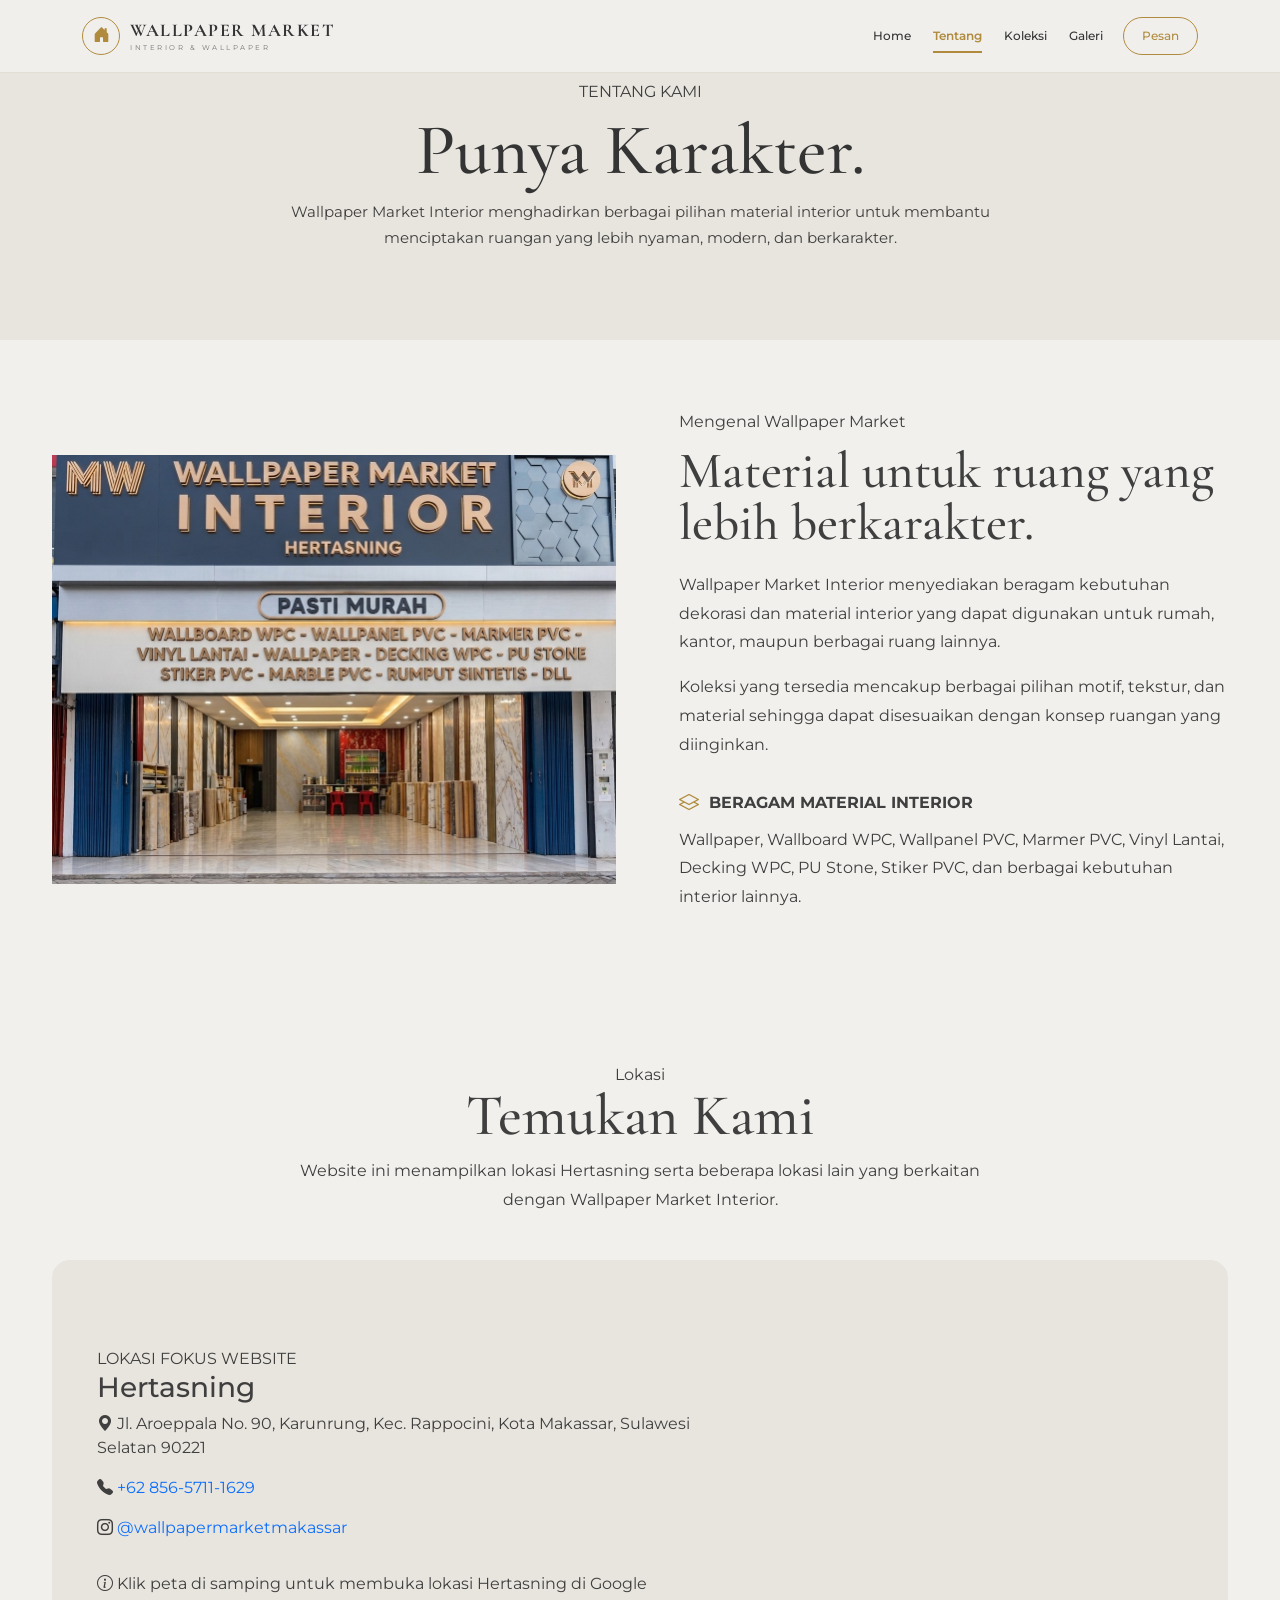
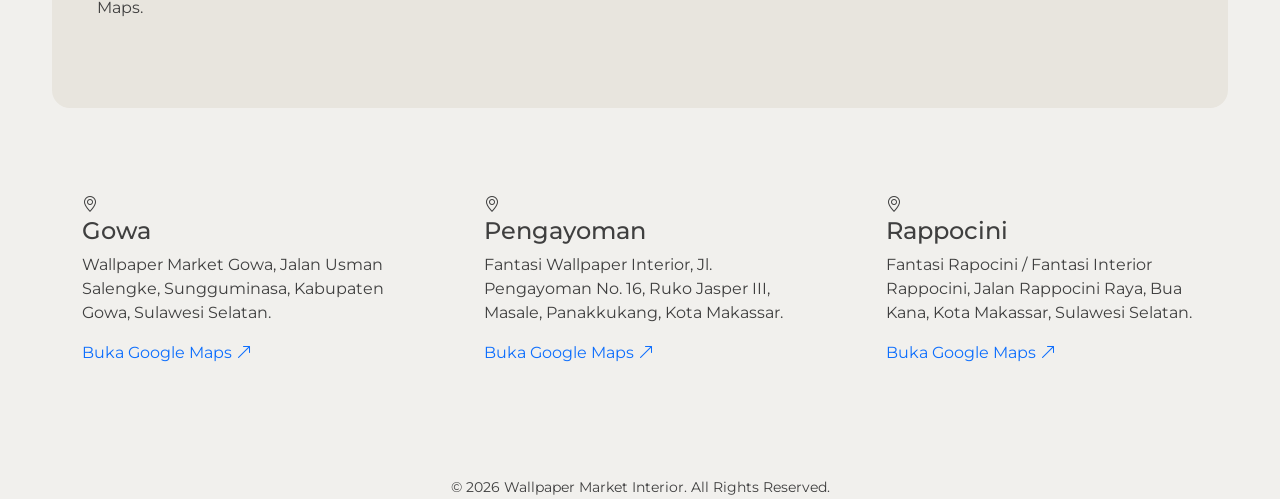
==== tentang.html @ d487d4f2 "initial commit" ====
<!DOCTYPE html>
<html lang="id">

<head>

    <meta charset="UTF-8">

    <meta name="viewport"
          content="width=device-width, initial-scale=1.0">

    <title>Wallpaper Market | Tentang</title>

    <!-- ================= BOOTSTRAP ================= -->

    <link
        href="https://cdn.jsdelivr.net/npm/bootstrap@5.3.3/dist/css/bootstrap.min.css"
        rel="stylesheet">

    <!-- ================= BOOTSTRAP ICON ================= -->

    <link
        href="https://cdn.jsdelivr.net/npm/bootstrap-icons@1.11.3/font/bootstrap-icons.min.css"
        rel="stylesheet">

    <!-- ================= GOOGLE FONT ================= -->

    <link rel="preconnect"
          href="https://fonts.googleapis.com">

    <link rel="preconnect"
          href="https://fonts.gstatic.com"
          crossorigin>

    <link
        href="https://fonts.googleapis.com/css2?family=Cormorant+Garamond:wght@400;500;600;700&family=Montserrat:wght@300;400;500;600&display=swap"
        rel="stylesheet">

    <!-- ================= CSS ================= -->

    <link rel="stylesheet" href="style.css">

</head>


<body>


    <!-- =====================================================
         NAVBAR
    ====================================================== -->

    <nav class="navbar navbar-expand-lg home-navbar">

        <div class="container">

            <!-- LOGO -->

            <a
                href="index.html"
                class="market-logo">

                <span class="logo-icon">

                    <i class="bi bi-house-door-fill"></i>

                </span>

                <span class="logo-text">

                    <strong>
                        WALLPAPER MARKET
                    </strong>

                    <small>
                        INTERIOR & WALLPAPER
                    </small>

                </span>

            </a>


            <!-- MENU MOBILE -->

            <button
                class="navbar-toggler"
                type="button"
                data-bs-toggle="collapse"
                data-bs-target="#menuNavbar"
                aria-controls="menuNavbar"
                aria-expanded="false"
                aria-label="Toggle navigation">

                <i class="bi bi-list"></i>

            </button>


            <!-- MENU -->

            <div
                class="collapse navbar-collapse"
                id="menuNavbar">

                <ul class="navbar-nav ms-auto align-items-lg-center">

                    <li class="nav-item">

                        <a
                            class="nav-link"
                            href="index.html">

                            Home

                        </a>

                    </li>


                    <li class="nav-item">

                        <a
                            class="nav-link active"
                            href="tentang.html">

                            Tentang

                        </a>

                    </li>


                    <li class="nav-item">

                        <a
                            class="nav-link"
                            href="koleksi.html">

                            Koleksi

                        </a>

                    </li>


                    <li class="nav-item">

                        <a
                            class="nav-link"
                            href="galeri.html">

                            Galeri

                        </a>

                    </li>


                    <li class="nav-item">

                        <a
                            class="nav-link nav-pesan"
                            href="pesan.html">

                            Pesan

                        </a>

                    </li>

                </ul>

            </div>

        </div>

    </nav>



    <!-- =====================================================
         HEADER TENTANG
    ====================================================== -->

    <header class="about-header">

        <div class="container">

            <div class="about-header-content">

                <div class="eyebrow">
                    TENTANG KAMI
                </div>

                <h1>
                    Punya Karakter.
                </h1>

                <p>
                    Wallpaper Market Interior menghadirkan berbagai pilihan
                    material interior untuk membantu menciptakan ruangan
                    yang lebih nyaman, modern, dan berkarakter.
                </p>

            </div>

        </div>

    </header>



    <!-- =====================================================
         TENTANG WALLPAPER MARKET
    ====================================================== -->

    <section class="about-section">

        <div class="container">

            <div class="row align-items-center g-5">

                <!-- FOTO -->

                <div class="col-lg-6">

                    <div class="about-image">

                        <img
                            src="image/foto-tentang.jpg"
                            class="img-fluid"
                            alt="Wallpaper Market Interior">

                        <div class="about-label">


                        </div>

                    </div>

                </div>


                <!-- INFORMASI -->

                <div class="col-lg-6">

                    <div class="about-content">

                        <div class="eyebrow">

                            Mengenal Wallpaper Market

                        </div>


                        <h2>

                            Material untuk
                            ruang yang lebih
                            berkarakter.

                        </h2>


                        <p>

                            Wallpaper Market Interior menyediakan
                            beragam kebutuhan dekorasi dan material
                            interior yang dapat digunakan untuk rumah,
                            kantor, maupun berbagai ruang lainnya.

                        </p>


                        <p>

                            Koleksi yang tersedia mencakup berbagai
                            pilihan motif, tekstur, dan material sehingga
                            dapat disesuaikan dengan konsep ruangan
                            yang diinginkan.

                        </p>


                        <!-- MATERIAL -->

                        <div class="about-product">

                            <div>

                                <i class="bi bi-layers"></i>

                                <strong>
                                    BERAGAM MATERIAL INTERIOR
                                </strong>

                            </div>


                            <p>

                                Wallpaper, Wallboard WPC,
                                Wallpanel PVC, Marmer PVC,
                                Vinyl Lantai, Decking WPC,
                                PU Stone, Stiker PVC, dan
                                berbagai kebutuhan interior lainnya.

                            </p>

                        </div>

                    </div>

                </div>

            </div>

        </div>

    </section>



    <!-- =====================================================
         LOKASI
    ====================================================== -->

    <section class="location-section">

        <div class="container">

            <!-- JUDUL -->

            <div class="section-heading">

                <div class="eyebrow">
                    Lokasi
                </div>

                <h2>
                    Temukan Kami
                </h2>

                <p>

                    Website ini menampilkan lokasi Hertasning
                    serta beberapa lokasi lain yang berkaitan
                    dengan Wallpaper Market Interior.

                </p>

            </div>


            <!-- =================================================
                 HERTASNING
            ================================================== -->

            <div class="location-card mb-5">

                <div class="row g-0">

                    <!-- INFORMASI HERTASNING -->

                    <div class="col-lg-7">

                        <div class="location-info">

                            <span class="location-tag">

                                LOKASI FOKUS WEBSITE

                            </span>


                            <h3>
                                Hertasning
                            </h3>


                            <p>

                                <i class="bi bi-geo-alt-fill"></i>

                                Jl. Aroeppala No. 90,
                                Karunrung, Kec. Rappocini,
                                Kota Makassar,
                                Sulawesi Selatan 90221

                            </p>


                            <p>

                                <i class="bi bi-telephone-fill"></i>

                                <a href="tel:+6285657111629">

                                    +62 856-5711-1629

                                </a>

                            </p>


                            <p>

                                <i class="bi bi-instagram"></i>

                                <a
                                    href="https://www.instagram.com/wallpapermarketmakassar/"
                                    target="_blank"
                                    rel="noopener noreferrer">

                                    @wallpapermarketmakassar

                                </a>

                            </p>


                            <p class="mt-3 mb-0">

                                <i class="bi bi-info-circle"></i>

                                Klik peta di samping untuk membuka
                                lokasi Hertasning di Google Maps.

                            </p>

                        </div>

                    </div>


                    <!-- PETA HERTASNING -->

                    <div class="col-lg-5">

                        <div class="location-map">

                            <a
                                href="https://maps.app.goo.gl/6AURoy4PUBcTk37e8?g_st=ic"
                                target="_blank"
                                rel="noopener noreferrer"
                                title="Buka lokasi Hertasning di Google Maps">

                                <iframe
                                    src="https://www.google.com/maps?q=Wallpaper%20Market%20Jl.%20Aroeppala%20No.90%20Makassar&output=embed"
                                    width="100%"
                                    height="100%"
                                    loading="lazy"
                                    referrerpolicy="no-referrer-when-downgrade"
                                    title="Peta Wallpaper Market Hertasning">
                                </iframe>

                                <div class="map-overlay">

                                    <div>

                                        <i class="bi bi-geo-alt-fill"></i>

                                        <strong>
                                            HERTASNING
                                        </strong>

                                        <span>
                                            KLIK UNTUK MEMBUKA GOOGLE MAPS
                                        </span>

                                    </div>

                                    <i class="bi bi-arrow-up-right map-arrow"></i>

                                </div>

                            </a>

                        </div>

                    </div>

                </div>

            </div>


            <!-- =================================================
                 LOKASI LAIN
            ================================================== -->

            <div class="row g-4">

                <!-- GOWA -->

                <div class="col-md-4">

                    <div class="other-location">

                        <i class="bi bi-geo-alt"></i>

                        <h4>
                            Gowa
                        </h4>

                        <p>

                            Wallpaper Market Gowa,
                            Jalan Usman Salengke,
                            Sungguminasa,
                            Kabupaten Gowa,
                            Sulawesi Selatan.

                        </p>

                        <a
                            href="https://maps.app.goo.gl/YVmUsCxeiDsta2Gp9?g_st=ic"
                            target="_blank"
                            rel="noopener noreferrer">

                            Buka Google Maps

                            <i class="bi bi-arrow-up-right"></i>

                        </a>

                    </div>

                </div>


                <!-- PENGAYOMAN -->

                <div class="col-md-4">

                    <div class="other-location">

                        <i class="bi bi-geo-alt"></i>

                        <h4>
                            Pengayoman
                        </h4>

                        <p>

                            Fantasi Wallpaper Interior,
                            Jl. Pengayoman No. 16,
                            Ruko Jasper III,
                            Masale, Panakkukang,
                            Kota Makassar.

                        </p>

                        <a
                            href="https://maps.app.goo.gl/ZBmtEPHVGYPGHcgt9?g_st=ic"
                            target="_blank"
                            rel="noopener noreferrer">

                            Buka Google Maps

                            <i class="bi bi-arrow-up-right"></i>

                        </a>

                    </div>

                </div>


                <!-- RAPPOCINI -->

                <div class="col-md-4">

                    <div class="other-location">

                        <i class="bi bi-geo-alt"></i>

                        <h4>
                            Rappocini
                        </h4>

                        <p>

                            Fantasi Rapocini /
                            Fantasi Interior Rappocini,
                            Jalan Rappocini Raya,
                            Bua Kana,
                            Kota Makassar,
                            Sulawesi Selatan.

                        </p>

                        <a
                            href="https://maps.app.goo.gl/tKG5Ugq8U7s4qdQL9?g_st=ic"
                            target="_blank"
                            rel="noopener noreferrer">

                            Buka Google Maps

                            <i class="bi bi-arrow-up-right"></i>

                        </a>

                    </div>

                </div>

            </div>

        </div>

    </section>



    <!-- =====================================================
         FOOTER
    ====================================================== -->

    <footer class="site-footer">

            <div class="text-center">

                <small>

                    © 2026 Wallpaper Market Interior.
                    All Rights Reserved.

                </small>

            </div>

        </div>

    </footer>



    <!-- =====================================================
         BOOTSTRAP JS
    ====================================================== -->

    <script
        src="https://cdn.jsdelivr.net/npm/bootstrap@5.3.3/dist/js/bootstrap.bundle.min.js">
    </script>


    <!-- =====================================================
         JQUERY
    ====================================================== -->

    <script
        src="https://code.jquery.com/jquery-3.7.1.min.js">
    </script>


    <!-- =====================================================
         HOVER EFFECT
    ====================================================== -->

    <script>

        $(document).ready(function () {

            $(".about-product").hover(

                function () {

                    $(this).css(
                        "box-shadow",
                        "0 10px 30px rgba(50,45,40,.08)"
                    );

                },

                function () {

                    $(this).css(
                        "box-shadow",
                        "none"
                    );

                }

            );

        });

    </script>


    <!-- SCRIPT UTAMA -->

    <script src="script.js"></script>


</body>

</html>
---- style.css ----
/* =========================================================
   WALLPAPER MARKET INTERIOR
   STYLE.CSS FINAL - CLEAN VERSION
   Tema: Abu-abu / Cream + Mustard
========================================================= */


/* =========================================================
   1. VARIABLES
========================================================= */

:root {
    --cream: #e8e5de;
    --cream-light: #f1f0ed;
    --cream-soft: #d8d4ca;

    --mustard: #b08b3d;
    --mustard-light: #c4a45a;
    --mustard-dark: #9b7d3f;

    --dark: #343434;
    --dark-2: #292929;

    --text: #3f3f3f;
    --muted: #747474;

    --white: #ffffff;
    --border: #d7d4cc;

    --shadow: 0 15px 40px rgba(50, 50, 50, .10);
    --radius: 18px;
}


/* =========================================================
   2. RESET & GLOBAL
========================================================= */

* {
    margin: 0;
    padding: 0;
    box-sizing: border-box;
}

html {
    scroll-behavior: smooth;
}

body {
    font-family: "Montserrat", sans-serif;
    color: var(--text);
    background: var(--cream-light);
    overflow-x: hidden;
}

a {
    text-decoration: none;
}

img {
    max-width: 100%;
    display: block;
}


/* =========================================================
   3. NAVBAR - SAMPUL
========================================================= */

.home-navbar {
    position: absolute;
    top: 0;
    left: 0;
    width: 100%;
    z-index: 1000;

    padding: 17px 0;

    background: rgba(241, 240, 237, .94);
    border-bottom: 1px solid rgba(155, 125, 63, .14);

    backdrop-filter: blur(10px);
}

.market-logo {
    display: flex;
    align-items: center;
    gap: 10px;
    color: var(--dark);
}

.market-logo:hover {
    color: var(--mustard-dark);
}

.logo-icon {
    width: 38px;
    height: 38px;

    display: flex;
    align-items: center;
    justify-content: center;

    border: 1px solid var(--mustard);
    border-radius: 50%;

    color: var(--mustard);
    font-size: 17px;
}

.logo-text {
    display: flex;
    flex-direction: column;
    line-height: 1;
}

.logo-text strong {
    font-family: "Cormorant Garamond", serif;
    font-size: 18px;
    font-weight: 700;
    letter-spacing: 1.5px;
}

.logo-text small {
    margin-top: 5px;

    font-size: 7px;
    letter-spacing: 2.5px;

    color: var(--muted);
}

.home-navbar .nav-link {
    position: relative;

    margin-left: 22px;
    padding: 8px 0 !important;

    color: var(--dark);
    font-size: 12px;
    font-weight: 500;

    transition: .3s;
}

.home-navbar .nav-link:hover {
    color: var(--mustard);
}

.home-navbar .nav-link::after {
    content: "";

    position: absolute;
    left: 0;
    bottom: 0;

    width: 0;
    height: 2px;

    background: var(--mustard);

    transition: .3s;
}

.home-navbar .nav-link:hover::after,
.home-navbar .nav-link.active::after {
    width: 100%;
}

.home-navbar .nav-link.active {
    color: var(--mustard);
    font-weight: 600;
}

.home-navbar .nav-pesan {
    padding: 9px 18px !important;
    margin-left: 20px;

    border: 1px solid var(--mustard);
    border-radius: 25px;

    color: var(--mustard) !important;
}

.home-navbar .nav-pesan::after {
    display: none;
}

.home-navbar .nav-pesan:hover {
    background: var(--mustard);
    color: var(--white) !important;
}

.navbar-toggler {
    border: none;
    color: var(--dark);
    font-size: 25px;
    box-shadow: none !important;
}


/* =========================================================
   4. NAVBAR - HALAMAN DALAM
========================================================= */

.wallpaper-navbar {
    background: rgba(241, 240, 237, .97);
    border-bottom: 1px solid var(--border);

    backdrop-filter: blur(10px);
}

.wallpaper-logo {
    display: flex;
    align-items: center;
    gap: 10px;

    color: var(--dark);

    font-family: "Cormorant Garamond", serif;
    font-size: 22px;
    font-weight: 700;
}

.wallpaper-logo:hover {
    color: var(--mustard-dark);
}

.wallpaper-navbar .nav-link {
    color: var(--text);
    font-size: 13px;
    transition: .3s;
}

.wallpaper-navbar .nav-link:hover,
.wallpaper-navbar .nav-link.active {
    color: var(--mustard-dark);
}


/* =========================================================
   5. SAMPUL / HOME HERO
========================================================= */

.home-hero {
    position: relative;
    min-height: 100vh;

    overflow: hidden;
    isolation: isolate;

    background: var(--cream);
}


/* FOTO */

.home-hero::before {
    content: "";

    position: absolute;
    top: 0;
    right: 0;

    width: 70%;
    height: 100%;

    background-image: url("image/hertasning.jpg");
    background-size: cover;
    background-position: center top;
    background-repeat: no-repeat;

    clip-path: polygon(
        25% 0,
        100% 0,
        100% 100%,
        0 100%
    );

    z-index: 1;
}


/* OVERLAY */

.home-hero::after {
    content: "";

    position: absolute;
    top: 0;
    right: 0;

    width: 70%;
    height: 100%;

    background: linear-gradient(
        90deg,
        rgba(232, 229, 222, .98) 0%,
        rgba(232, 229, 222, .82) 12%,
        rgba(232, 229, 222, .48) 28%,
        rgba(232, 229, 222, .15) 48%,
        rgba(232, 229, 222, 0) 68%
    );

    clip-path: polygon(
        25% 0,
        100% 0,
        100% 100%,
        0 100%
    );

    z-index: 2;
}

.hero-container {
    position: relative;
    z-index: 5;
}

.hero-content {
    position: relative;

    max-width: 600px;

    padding: 175px 0 130px;
}


/* LABEL */

.hero-label {
    display: flex;
    align-items: center;
    gap: 11px;

    margin-bottom: 22px;

    color: var(--mustard-dark);

    font-size: 10px;
    font-weight: 600;

    letter-spacing: 3px;
    text-transform: uppercase;
}

.hero-label span {
    display: block;

    width: 30px;
    height: 1px;

    background: var(--mustard);
}


/* TITLE */

.hero-content h1 {
    margin: 0 0 25px;

    color: #353535;

    font-family: "Cormorant Garamond", serif;
    font-size: clamp(50px, 5.2vw, 72px);

    line-height: .92;
    font-weight: 600;

    letter-spacing: -1.5px;
}

.hero-content h1 span {
    color: var(--mustard-dark);
    font-style: italic;
}


/* DESCRIPTION */

.hero-description {
    max-width: 480px;

    margin: 0 0 28px;

    color: #5f5d58;

    font-size: 12px;
    line-height: 1.8;
}


/* BUTTONS */

.hero-buttons {
    display: flex;
    align-items: center;
    gap: 13px;
    flex-wrap: wrap;
}

.hero-btn-primary,
.hero-btn-outline {
    display: inline-flex;
    align-items: center;
    justify-content: center;

    padding: 13px 25px;

    border-radius: 30px;

    font-size: 12px;
    font-weight: 500;

    transition: .3s;
}

.hero-btn-primary {
    background: var(--mustard-dark);
    border: 1px solid var(--mustard-dark);
    color: var(--white);
}

.hero-btn-primary:hover {
    background: #80652f;
    border-color: #80652f;
    color: var(--white);

    transform: translateY(-2px);
}

.hero-btn-primary i {
    margin-left: 7px;
}

.hero-btn-outline {
    background: rgba(255, 255, 255, .45);
    border: 1px solid var(--mustard);

    color: var(--mustard-dark);
}

.hero-btn-outline:hover {
    background: rgba(255, 255, 255, .75);
    color: var(--dark);

    transform: translateY(-2px);
}


/* HERO INFO */

.hero-info {
    display: flex;
    align-items: center;
    gap: 25px;

    margin-top: 40px;
}

.hero-info > div:not(.hero-divider) {
    display: flex;
    flex-direction: column;
    gap: 5px;
}

.hero-info strong {
    color: #353535;
    font-size: 11px;
    font-weight: 600;
}

.hero-info small {
    color: #66635d;
    font-size: 9px;
}

.hero-divider {
    width: 1px;
    height: 38px;

    background: rgba(80, 75, 68, .30);
}


/* KATEGORI */

.hero-categories {
    position: absolute;

    bottom: 0;
    left: 0;

    width: 100%;

    z-index: 10;

    background: rgba(241, 240, 237, .88);
    border-top: 1px solid rgba(155, 125, 63, .14);

    backdrop-filter: blur(12px);
}

.hero-category {
    min-height: 70px;

    display: flex;
    align-items: center;
    justify-content: center;

    gap: 10px;

    border-right: 1px solid rgba(155, 125, 63, .14);

    color: var(--text);

    font-size: 10px;
    font-weight: 500;

    transition: .3s;
}

.hero-category:hover {
    background: rgba(216, 212, 202, .85);
    color: var(--mustard-dark);
}

.hero-category i {
    color: var(--mustard-dark);
    font-size: 17px;
}


/* =========================================================
   6. TENTANG - NAVBAR
========================================================= */

.about-navbar {
    background: rgba(232, 229, 222, .97);
    border-bottom: 1px solid var(--border);
    min-height: 76px;
}

.about-brand {
    display: flex;
    align-items: center;
    gap: 10px;

    text-decoration: none;
}

.about-brand-icon {
    width: 38px;
    height: 38px;

    display: flex;
    align-items: center;
    justify-content: center;

    background: var(--mustard);
    color: var(--white);

    border-radius: 50%;
    font-size: 15px;
}

.about-brand-text {
    display: flex;
    flex-direction: column;
    line-height: 1;
}

.about-brand-text strong {
    font-family: "Cormorant Garamond", serif;
    font-size: 20px;
    letter-spacing: 1.5px;
    color: var(--dark);
}

.about-brand-text small {
    margin-top: 4px;

    font-size: 7px;
    letter-spacing: 2px;
    color: var(--muted);
}

.about-navbar .nav-link {
    position: relative;

    margin-left: 22px;
    padding: 27px 0 !important;

    color: var(--dark);

    font-size: 11px;
    font-weight: 500;

    letter-spacing: 1.3px;
    text-transform: uppercase;
}

.about-navbar .nav-link::after {
    content: "";

    position: absolute;
    left: 0;
    bottom: 18px;

    width: 0;
    height: 1px;

    background: var(--mustard);

    transition: .3s;
}

.about-navbar .nav-link:hover::after,
.about-navbar .nav-link.active::after {
    width: 100%;
}

.about-navbar .nav-link.active {
    color: var(--mustard-dark);
}


/* =========================================================
   7. TENTANG - HERO
========================================================= */

.about-luxury-hero {
    position: relative;
    overflow: hidden;

    padding: 75px 0 70px;

    background: linear-gradient(
        135deg,
        #e8e5de 0%,
        #ddd9d0 55%,
        #cfc9bc 100%
    );
}

.about-luxury-hero::after {
    content: "";

    position: absolute;

    width: 430px;
    height: 430px;

    right: -150px;
    top: -170px;

    border: 1px solid rgba(176,139,61,.25);
    border-radius: 50%;
}

.about-eyebrow {
    display: inline-block;

    margin-bottom: 18px;

    color: var(--mustard-dark);

    font-size: 11px;
    font-weight: 600;

    letter-spacing: 3px;
}

.about-luxury-hero h1 {
    max-width: 900px;

    margin: 0;

    font-family: "Cormorant Garamond", serif;

    font-size: clamp(48px, 7vw, 88px);
    line-height: .94;
    font-weight: 600;

    color: var(--dark);
}

.about-luxury-hero h1 span {
    color: var(--mustard-dark);
    font-style: italic;
}

.about-luxury-hero p {
    max-width: 650px;

    margin: 25px 0 0;

    color: var(--muted);

    font-size: 14px;
    line-height: 1.9;
}

.about-number {
    display: inline-flex;
    align-items: center;
    gap: 15px;

    text-align: left;
}

.about-number span {
    font-family: "Cormorant Garamond", serif;

    font-size: 70px;
    line-height: 1;

    color: var(--mustard);
}

.about-number small {
    color: var(--muted);

    font-size: 9px;
    line-height: 1.5;
    letter-spacing: 2px;
}


/* =========================================================
   8. TENTANG - STORY
========================================================= */

.about-story-section {
    padding: 70px 0;
    background: var(--cream-light);
}

.section-mini-title {
    display: inline-block;

    margin-bottom: 17px;

    color: var(--mustard-dark);

    font-size: 10px;
    font-weight: 600;
    letter-spacing: 3px;
}

.about-section-title {
    max-width: 700px;

    font-family: "Cormorant Garamond", serif;

    font-size: clamp(38px, 5vw, 57px);
    line-height: 1.02;
    font-weight: 600;

    color: var(--dark);
}

.about-story-text {
    max-width: 560px;

    margin-top: 16px;

    color: var(--muted);

    font-size: 14px;
    line-height: 1.9;
}

.about-signature {
    display: flex;
    align-items: center;
    gap: 12px;

    margin-top: 25px;

    color: var(--dark);

    font-family: "Cormorant Garamond", serif;
    font-size: 18px;
}

.signature-line {
    width: 45px;
    height: 1px;

    background: var(--mustard);
}


/* PHOTO ABOUT */

.about-photo-frame {
    position: relative;

    padding: 10px;

    background: var(--white);

    border: 1px solid var(--border);

    box-shadow: 0 20px 45px rgba(52,52,52,.10);
}

.about-photo-frame img {
    width: 100%;
    height: 430px;

    display: block;

    object-fit: cover;
}

.about-photo-number {
    position: absolute;

    top: 25px;
    left: 25px;

    width: 45px;
    height: 45px;

    display: flex;
    align-items: center;
    justify-content: center;

    background: var(--mustard);

    color: var(--white);

    font-family: "Cormorant Garamond", serif;
    font-size: 20px;
}

.about-photo-caption {
    position: absolute;

    left: 25px;
    right: 25px;
    bottom: 25px;

    padding: 16px 18px;

    display: flex;
    align-items: center;
    justify-content: space-between;

    gap: 15px;

    background: rgba(52,52,52,.90);
    color: var(--white);
}

.about-photo-caption span {
    font-size: 8px;
    letter-spacing: 2px;
    color: var(--mustard-light);
}

.about-photo-caption strong {
    font-family: "Cormorant Garamond", serif;
    font-size: 21px;
    font-weight: 500;
}


/* =========================================================
   9. TENTANG - PRODUCTS
========================================================= */

.about-products-section {
    padding: 70px 0;
    background: var(--cream);
}

.section-intro {
    margin: 0;

    color: var(--muted);

    font-size: 13px;
    line-height: 1.9;
}

.about-product-card {
    position: relative;

    min-height: 190px;

    padding: 22px;

    background: var(--cream-light);

    border: 1px solid var(--border);

    overflow: hidden;

    transition: .35s ease;
}

.about-product-card:hover {
    transform: translateY(-6px);

    background: var(--white);

    border-color: rgba(176,139,61,.5);

    box-shadow: 0 15px 35px rgba(52,52,52,.08);
}

.about-product-card > span {
    position: absolute;

    top: 18px;
    right: 20px;

    color: #bbb;

    font-size: 10px;
    letter-spacing: 1px;
}

.product-icon {
    width: 45px;
    height: 45px;

    display: flex;
    align-items: center;
    justify-content: center;

    margin-bottom: 20px;

    background: rgba(176,139,61,.12);

    color: var(--mustard-dark);

    border-radius: 50%;
}

.about-product-card h3 {
    margin: 0 0 8px;

    font-family: "Cormorant Garamond", serif;

    font-size: 28px;
    font-weight: 600;

    color: var(--dark);
}

.about-product-card p {
    margin: 0;

    color: var(--muted);

    font-size: 11px;
    line-height: 1.7;
}


/* =========================================================
   10. TENTANG - BENEFITS
========================================================= */

.about-benefit-section {
    padding: 70px 0;

    background: var(--dark);
}

.section-mini-title.light {
    color: var(--mustard-light);
}

.about-dark-title {
    max-width: 500px;

    margin-bottom: 22px;

    font-family: "Cormorant Garamond", serif;

    font-size: clamp(40px, 5vw, 60px);
    line-height: 1;

    color: var(--white);
}

.about-dark-text {
    max-width: 500px;

    color: #aaa;

    font-size: 13px;
    line-height: 1.9;
}

.about-dark-button {
    display: inline-flex;
    align-items: center;
    gap: 12px;

    margin-top: 20px;
    padding: 13px 21px;

    background: var(--mustard);

    color: var(--white);

    font-size: 10px;
    font-weight: 600;
    letter-spacing: 1.5px;

    transition: .3s;
}

.about-dark-button:hover {
    background: var(--mustard-light);
    color: var(--white);
}

.benefit-box {
    min-height: 180px;

    padding: 23px;

    position: relative;

    border: 1px solid rgba(255,255,255,.10);

    transition: .3s;
}

.benefit-box:hover {
    border-color: rgba(196,164,90,.55);
    transform: translateY(-4px);
}

.benefit-box > span {
    position: absolute;

    right: 20px;
    top: 20px;

    color: #777;
    font-size: 9px;
}

.benefit-box > i {
    display: block;

    margin-bottom: 20px;

    color: var(--mustard-light);
    font-size: 24px;
}

.benefit-box h3 {
    margin-bottom: 10px;

    font-family: "Cormorant Garamond", serif;

    color: var(--white);
    font-size: 28px;
}

.benefit-box p {
    margin: 0;

    color: #999;

    font-size: 11px;
    line-height: 1.8;
}


/* =========================================================
   11. TENTANG - LOCATION
========================================================= */

.about-location-section {
    padding: 70px 0;

    background: var(--cream-light);
}

.location-main-card {
    overflow: hidden;

    background: var(--dark);

    box-shadow: 0 20px 45px rgba(52,52,52,.10);
}

.location-main-content {
    height: 100%;

    padding: 40px;
}

.location-main-content > span {
    color: var(--mustard-light);

    font-size: 9px;
    font-weight: 600;
    letter-spacing: 2.5px;
}

.location-main-content h3 {
    margin: 17px 0;

    color: var(--white);

    font-family: "Cormorant Garamond", serif;

    font-size: 42px;
    font-weight: 600;
}

.location-main-content > p {
    max-width: 600px;

    color: #aaa;

    font-size: 13px;
    line-height: 1.8;
}

.location-contact {
    margin: 25px 0;

    display: flex;
    flex-wrap: wrap;

    gap: 22px;
}

.location-contact div {
    display: flex;
    align-items: center;
    gap: 8px;

    color: #bbb;

    font-size: 11px;
}

.location-contact i {
    color: var(--mustard-light);
}

.location-map-button {
    display: inline-flex;
    align-items: center;
    gap: 10px;

    margin-top: 5px;
    padding: 12px 18px;

    border: 1px solid rgba(196,164,90,.5);

    color: var(--mustard-light);

    font-size: 9px;
    font-weight: 600;
    letter-spacing: 1.5px;

    transition: .3s;
}

.location-map-button:hover {
    background: var(--mustard);
    color: var(--white);
    border-color: var(--mustard);
}

.location-pattern {
    height: 100%;
    min-height: 300px;

    display: flex;
    flex-direction: column;
    align-items: center;
    justify-content: center;

    position: relative;

    background: linear-gradient(
        135deg,
        #4a4a46,
        #292929
    );

    overflow: hidden;
}

.location-pattern::before,
.location-pattern::after {
    content: "";

    position: absolute;

    border: 1px solid rgba(196,164,90,.18);
    border-radius: 50%;
}

.location-pattern::before {
    width: 340px;
    height: 340px;
}

.location-pattern::after {
    width: 230px;
    height: 230px;
}

.location-pattern-icon {
    position: relative;
    z-index: 2;

    width: 70px;
    height: 70px;

    display: flex;
    align-items: center;
    justify-content: center;

    border: 1px solid var(--mustard);
    border-radius: 50%;

    color: var(--mustard-light);
    font-size: 27px;
}

.location-pattern > span {
    position: relative;
    z-index: 2;

    margin-top: 20px;

    color: var(--white);

    font-family: "Cormorant Garamond", serif;
    font-size: 30px;
}


/* OTHER LOCATIONS */

.other-location-card {
    min-height: 250px;

    padding: 30px;

    background: var(--white);

    border: 1px solid var(--border);

    transition: .3s;
}

.other-location-card:hover {
    transform: translateY(-5px);

    border-color: rgba(176,139,61,.45);

    box-shadow: 0 15px 35px rgba(52,52,52,.08);
}

.other-location-card > span {
    color: var(--mustard-dark);

    font-size: 8px;
    font-weight: 600;
    letter-spacing: 2px;
}

.other-location-card h3 {
    margin: 13px 0;

    color: var(--dark);

    font-family: "Cormorant Garamond", serif;
    font-size: 31px;
}

.other-location-card p {
    min-height: 70px;

    margin-bottom: 20px;

    color: var(--muted);

    font-size: 11px;
    line-height: 1.7;
}

.other-location-card a {
    display: inline-flex;
    align-items: center;
    gap: 8px;

    color: var(--dark);

    font-size: 9px;
    font-weight: 600;
    letter-spacing: 1px;

    transition: .3s;
}

.other-location-card a:hover {
    color: var(--mustard-dark);
}


/* =========================================================
   12. TENTANG - FINAL CTA
========================================================= */

.about-final-cta {
    padding: 60px 0;

    background: var(--cream);
}

.about-final-box {
    position: relative;
    overflow: hidden;

    padding: 45px;

    background: linear-gradient(
        135deg,
        #dedbd3,
        #cfc9bd
    );

    border: 1px solid var(--border);
}

.about-final-box::after {
    content: "WM";

    position: absolute;

    right: 20px;
    bottom: -55px;

    font-family: "Cormorant Garamond", serif;

    font-size: 190px;
    line-height: 1;

    color: rgba(176,139,61,.10);
}

.about-final-box > span {
    color: var(--mustard-dark);

    font-size: 9px;
    font-weight: 600;
    letter-spacing: 3px;
}

.about-final-box h2 {
    max-width: 700px;

    margin: 15px 0 0;

    font-family: "Cormorant Garamond", serif;

    font-size: clamp(40px, 5vw, 62px);
    line-height: .98;

    color: var(--dark);
}

.final-cta-button,
.final-cta-outline {
    position: relative;
    z-index: 2;

    display: inline-flex;
    align-items: center;
    gap: 9px;

    font-size: 9px;
    font-weight: 600;
    letter-spacing: 1.4px;
}

.final-cta-button {
    padding: 14px 20px;

    background: var(--dark);
    color: var(--white);

    transition: .3s;
}

.final-cta-button:hover {
    background: var(--mustard-dark);
    color: var(--white);
}

.final-cta-outline {
    margin-left: 10px;

    padding: 13px 18px;

    border: 1px solid var(--dark);

    color: var(--dark);

    transition: .3s;
}

.final-cta-outline:hover {
    background: var(--dark);
    color: var(--white);
}


/* =========================================================
   13. KOLEKSI
========================================================= */

.collection-header {
    background: var(--cream);

    padding: 150px 0 80px;

    border-bottom: 1px solid var(--border);
}

.collection-header-content {
    max-width: 760px;
}

.collection-header .section-label {
    display: inline-block;

    color: var(--mustard);

    font-size: 11px;
    font-weight: 600;

    letter-spacing: 3px;

    margin-bottom: 18px;
}

.collection-header h1 {
    font-family: "Cormorant Garamond", serif;

    font-size: clamp(48px, 6vw, 78px);

    line-height: .95;

    color: var(--dark);

    margin-bottom: 25px;
}

.collection-header p {
    max-width: 620px;

    color: var(--muted);

    font-size: 14px;
    line-height: 1.9;
}


/* SECTION */

.collection-section {
    padding: 90px 0;

    background: var(--cream-light);
}


/* CARD */

.collection-card {
    height: 100%;

    display: flex;
    flex-direction: column;

    overflow: hidden;

    background: var(--white);

    border: 1px solid var(--border);
    border-radius: 18px;

    transition: .35s ease;
}

.collection-card:hover {
    transform: translateY(-8px);

    box-shadow: 0 20px 45px rgba(50, 50, 50, .12);
}


/* IMAGE */

.collection-card .card-img-top {
    width: 100%;
    height: 300px;

    object-fit: cover;

    transition: transform .5s ease;
}

.collection-card:hover .card-img-top {
    transform: scale(1.04);
}


/* BODY */

.collection-card .card-body {
    padding: 30px;

    display: flex;
    flex-direction: column;

    flex: 1;
}

.material-label {
    color: var(--mustard);

    font-size: 10px;
    font-weight: 600;

    letter-spacing: 2px;

    margin-bottom: 12px;
}

.collection-card .card-title {
    font-family: "Cormorant Garamond", serif;

    font-size: 32px;
    font-weight: 600;

    color: var(--dark);

    margin-bottom: 12px;
}

.collection-card .card-text {
    color: var(--muted);

    font-size: 13px;
    line-height: 1.8;

    margin-bottom: 20px;
}


/* INFO */

.material-info {
    display: flex;
    flex-wrap: wrap;

    gap: 8px;

    margin-bottom: 20px;
}

.material-info div {
    background: var(--cream);

    border: 1px solid var(--border);

    padding: 8px 11px;

    border-radius: 30px;

    color: var(--text);

    font-size: 10px;
}

.material-info i {
    color: var(--mustard);
    margin-right: 4px;
}


/* PRICE */

.material-price {
    padding: 17px 0;

    border-top: 1px solid var(--border);

    margin-bottom: 20px;
}

.material-price small {
    display: block;

    color: var(--muted);

    font-size: 11px;

    margin-bottom: 4px;
}

.material-price strong {
    color: var(--dark);

    font-size: 18px;
    font-weight: 600;
}


/* BUTTON */

.material-btn {
    width: 100%;

    padding: 13px 18px;

    background: var(--mustard);

    border: 1px solid var(--mustard);
    border-radius: 8px;

    color: var(--white);

    font-size: 11px;
    font-weight: 600;

    letter-spacing: 1px;

    transition: .3s;
}

.material-btn:hover {
    background: var(--mustard-dark);

    border-color: var(--mustard-dark);

    color: var(--white);
}

.material-btn i {
    margin-left: 8px;
}


/* PRICE NOTE */

.price-note {
    padding: 0 0 70px;

    background: var(--cream-light);
}

.price-note-box {
    display: flex;
    align-items: flex-start;

    gap: 18px;

    padding: 24px 28px;

    background: var(--cream);

    border: 1px solid var(--border);
    border-left: 4px solid var(--mustard);
}

.price-note-box > i {
    color: var(--mustard);
    font-size: 22px;
}

.price-note-box strong {
    display: block;

    color: var(--dark);

    margin-bottom: 5px;
}

.price-note-box p {
    margin: 0;

    color: var(--muted);

    font-size: 13px;
    line-height: 1.7;
}


/* COLLECTION CTA */

.collection-cta {
    padding: 80px 0;

    background: var(--dark);
}

.cta-box {
    max-width: 700px;

    margin: auto;

    text-align: center;
}

.cta-box .section-label {
    color: var(--mustard-light);
}

.cta-box h2 {
    font-family: "Cormorant Garamond", serif;

    color: var(--white);

    font-size: 48px;

    margin-bottom: 15px;
}

.cta-box p {
    color: rgba(255,255,255,.65);

    margin-bottom: 30px;
}

.cta-btn {
    padding: 13px 25px;

    background: var(--mustard);

    border: 1px solid var(--mustard);

    color: var(--white);

    font-size: 11px;
    font-weight: 600;

    letter-spacing: 1px;
}

.cta-btn:hover {
    background: var(--mustard-light);

    border-color: var(--mustard-light);

    color: var(--dark);
}


/* =========================================================
   14. PESAN / KONSULTASI
========================================================= */

.booking-header {
    background: var(--cream);

    padding: 150px 0 80px;

    border-bottom: 1px solid var(--border);
}

.booking-header-content {
    max-width: 760px;
}

.booking-header h1 {
    font-family: "Cormorant Garamond", serif;

    font-size: clamp(48px, 6vw, 76px);

    line-height: .95;

    color: var(--dark);

    margin-bottom: 25px;
}

.booking-header p {
    max-width: 620px;

    color: var(--muted);

    font-size: 14px;
    line-height: 1.9;
}


/* FORM SECTION */

.booking-section {
    padding: 80px 0;

    background: var(--cream-light);
}

.booking-card {
    max-width: 850px;

    margin: auto;

    padding: 40px;

    background: var(--white);

    border: 1px solid var(--border);

    border-radius: 18px;

    box-shadow: var(--shadow);
}

.booking-card-header {
    margin-bottom: 30px;
}

.booking-card-header span {
    color: var(--mustard);

    font-size: 10px;
    font-weight: 600;

    letter-spacing: 2px;
}

.booking-card-header h2 {
    font-family: "Cormorant Garamond", serif;

    font-size: 42px;

    color: var(--dark);

    margin: 8px 0;
}

.booking-card-header p {
    color: var(--muted);

    font-size: 13px;

    margin: 0;
}


/* FORM */

.booking-card .form-label {
    color: var(--dark);

    font-size: 12px;
    font-weight: 600;

    margin-bottom: 8px;
}

.booking-card .form-control,
.booking-card .form-select {
    border: 1px solid var(--border);

    border-radius: 8px;

    padding: 13px 15px;

    color: var(--text);

    font-family: "Montserrat", sans-serif;

    font-size: 13px;
}

.booking-card .form-control:focus,
.booking-card .form-select:focus {
    border-color: var(--mustard);

    box-shadow: 0 0 0 .2rem rgba(176, 139, 61, .12);
}

.booking-card textarea {
    resize: vertical;
}


/* SELECTED PRICE */

.selected-price {
    display: flex;
    align-items: center;

    gap: 16px;

    padding: 20px;

    background: var(--cream);

    border: 1px solid var(--border);
    border-left: 4px solid var(--mustard);

    border-radius: 10px;
}

.price-icon {
    width: 45px;
    height: 45px;

    flex: 0 0 45px;

    display: flex;
    align-items: center;
    justify-content: center;

    background: var(--mustard);

    color: var(--white);

    border-radius: 50%;
}

.selected-price small {
    display: block;

    color: var(--muted);

    font-size: 9px;

    letter-spacing: 1.5px;
    font-weight: 600;
}

.selected-price strong {
    display: block;

    color: var(--dark);

    font-size: 18px;

    margin: 3px 0;
}

.selected-price p {
    margin: 0;

    color: var(--muted);

    font-size: 11px;
}


/* SUBMIT */

.booking-submit {
    width: 100%;

    padding: 15px;

    background: var(--mustard);

    border: 1px solid var(--mustard);

    color: var(--white);

    border-radius: 8px;

    font-size: 11px;
    font-weight: 600;

    letter-spacing: 1px;

    transition: .3s;
}

.booking-submit:hover {
    background: var(--mustard-dark);

    border-color: var(--mustard-dark);

    color: var(--white);
}

.booking-submit i {
    margin: 0 5px;
}


/* INFO */

.booking-info {
    padding: 0 0 70px;

    background: var(--cream-light);
}

.info-card {
    height: 100%;

    padding: 30px;

    background: var(--white);

    border: 1px solid var(--border);

    border-radius: 14px;
}

.info-card > i {
    color: var(--mustard);

    font-size: 27px;
}

.info-card h3 {
    font-family: "Cormorant Garamond", serif;

    color: var(--dark);

    font-size: 27px;

    margin: 15px 0 8px;
}

.info-card p {
    color: var(--muted);

    font-size: 13px;

    line-height: 1.7;

    margin: 0;
}


/* =========================================================
   15. GALERI
========================================================= */

.gallery-header {
    background: var(--cream);

    padding: 110px 20px 75px;

    border-bottom: 1px solid var(--border);

    text-align: center;
}

.gallery-label {
    display: inline-block;

    color: var(--mustard);

    font-size: 12px;
    font-weight: 600;

    letter-spacing: 3px;

    margin-bottom: 15px;
}

.gallery-header h1 {
    margin: 0 0 18px;

    font-family: "Cormorant Garamond", serif;

    font-size: clamp(45px, 6vw, 78px);

    font-weight: 600;

    color: var(--dark);
}

.gallery-header p {
    max-width: 650px;

    margin: auto;

    color: var(--muted);

    font-size: 14px;

    line-height: 1.9;
}


/* GALLERY SECTION */

.gallery-section {
    padding: 80px 0;

    background: var(--cream-light);
}

.gallery-card {
    height: 100%;

    background: var(--white);

    border: 1px solid var(--border);

    border-radius: 16px;

    overflow: hidden;

    transition: .35s;
}

.gallery-card:hover {
    transform: translateY(-7px);

    box-shadow: 0 18px 40px rgba(52, 52, 52, .12);
}


/* IMAGE */

.gallery-image {
    position: relative;

    height: 310px;

    overflow: hidden;

    background: #ddd;
}

.gallery-image img {
    width: 100%;
    height: 100%;

    object-fit: cover;

    transition: transform .45s ease;
}

.gallery-card:hover .gallery-image img {
    transform: scale(1.04);
}


/* BADGE */

.gallery-badge {
    position: absolute;

    left: 18px;
    bottom: 18px;

    padding: 8px 14px;

    background: var(--mustard);

    color: var(--white);

    font-size: 10px;
    font-weight: 600;

    letter-spacing: 1.5px;
    text-transform: uppercase;

    border-radius: 3px;
}


/* CONTENT */

.gallery-content {
    padding: 28px 27px 30px;
}

.gallery-content h2 {
    margin-bottom: 10px;

    font-family: "Cormorant Garamond", serif;

    font-size: 31px;
    font-weight: 600;

    color: var(--dark);
}

.gallery-content p {
    margin-bottom: 22px;

    color: var(--muted);

    font-size: 13px;
    line-height: 1.8;
}


/* LINK */

.gallery-link {
    display: inline-flex;
    align-items: center;

    gap: 8px;

    color: var(--dark);

    font-size: 11px;
    font-weight: 600;

    letter-spacing: 1.5px;

    text-transform: uppercase;

    transition: .3s;
}

.gallery-link i {
    color: var(--mustard);

    transition: .3s;
}

.gallery-link:hover {
    color: var(--mustard);
}

.gallery-link:hover i {
    transform: translate(3px, -3px);
}


/* GALLERY CTA */

.gallery-cta {
    padding: 70px 0;

    background: var(--cream-light);
}

.gallery-cta-box {
    padding: 65px 30px;

    background: var(--dark);

    border-radius: 18px;

    color: var(--white);

    text-align: center;
}

.gallery-cta-box span {
    display: block;

    margin-bottom: 15px;

    color: var(--mustard-light);

    font-size: 11px;
    font-weight: 600;

    letter-spacing: 3px;
}

.gallery-cta-box h2 {
    max-width: 700px;

    margin: auto auto 15px;

    font-family: "Cormorant Garamond", serif;

    font-size: clamp(35px, 5vw, 55px);
    font-weight: 600;
}

.gallery-cta-box p {
    max-width: 600px;

    margin: 0 auto 30px;

    color: #c9c9c9;

    line-height: 1.8;

    font-size: 14px;
}

.gallery-cta-btn {
    padding: 13px 25px;

    background: var(--mustard);

    color: var(--white);

    border: 1px solid var(--mustard);

    font-size: 11px;
    font-weight: 600;

    letter-spacing: 1.5px;

    border-radius: 3px;
}

.gallery-cta-btn:hover {
    background: var(--mustard-dark);

    border-color: var(--mustard-dark);

    color: var(--white);
}


/* =========================================================
   16. FOOTER UMUM
========================================================= */

.wallpaper-footer {
    padding: 50px 0 25px;

    background: var(--dark-2);

    color: #ddd;
}

.wallpaper-footer h3 {
    color: var(--white);

    font-family: "Cormorant Garamond", serif;

    font-size: 30px;

    margin-bottom: 15px;
}

.wallpaper-footer h4 {
    color: var(--mustard-light);

    font-size: 11px;

    letter-spacing: 2px;

    margin-bottom: 18px;
}

.wallpaper-footer p {
    color: #aaa;

    font-size: 12px;

    line-height: 1.8;
}

.wallpaper-footer a {
    display: block;

    width: fit-content;

    color: #aaa;

    font-size: 12px;

    margin-bottom: 9px;

    transition: .3s;
}

.wallpaper-footer a:hover {
    color: var(--mustard-light);
}

.wallpaper-footer i {
    color: var(--mustard-light);

    margin-right: 7px;
}

.footer-bottom {
    display: flex;
    justify-content: space-between;

    margin-top: 45px;

    padding-top: 20px;

    border-top: 1px solid rgba(255,255,255,.1);

    color: #888;

    font-size: 10px;
}


/* =========================================================
   17. ABOUT FOOTER
========================================================= */

.about-footer {
    padding: 55px 0 25px;

    background: #292929;

    color: #aaa;
}

.about-footer h3 {
    margin-bottom: 15px;

    color: var(--white);

    font-family: "Cormorant Garamond", serif;

    font-size: 31px;
}

.about-footer h4 {
    margin-bottom: 17px;

    color: var(--mustard-light);

    font-size: 9px;

    letter-spacing: 2px;
}

.about-footer p {
    color: #999;

    font-size: 11px;

    line-height: 1.8;
}

.about-footer p i {
    margin-right: 7px;

    color: var(--mustard-light);
}

.about-footer a {
    display: block;

    margin-bottom: 9px;

    color: #999;

    font-size: 11px;

    transition: .3s;
}

.about-footer a:hover {
    color: var(--mustard-light);
}

.about-footer-bottom {
    display: flex;
    justify-content: space-between;

    margin-top: 45px;

    padding-top: 20px;

    border-top: 1px solid rgba(255,255,255,.09);

    color: #777;

    font-size: 9px;
}


/* =========================================================
   18. BOOTSTRAP ACCORDION TAMBAHAN
========================================================= */

.luxury-accordion .accordion-item {
    background: transparent;

    border: none;

    border-bottom: 1px solid rgba(52,52,52,.16);

    border-radius: 0;
}

.luxury-accordion .accordion-button {
    padding: 20px 5px;

    background: transparent;

    box-shadow: none;

    font-family: "Cormorant Garamond", serif;

    font-size: 25px;

    color: var(--dark);
}

.luxury-accordion .accordion-button:not(.collapsed) {
    color: var(--mustard);

    background: transparent;
}

.luxury-accordion .accordion-button:focus {
    box-shadow: none;
}

.luxury-accordion .accordion-body {
    padding: 0 5px 22px;

    font-size: 12px;

    line-height: 1.9;

    color: var(--muted);
}


/* =========================================================
   19. RESPONSIVE TABLET
========================================================= */

@media (max-width: 991px) {

    /* NAVBAR */

    .home-navbar {
        padding: 14px 0;
    }

    .home-navbar .nav-link {
        margin-left: 0;
        padding: 10px 0 !important;
    }

    .home-navbar .nav-pesan {
        margin-left: 0;
        margin-top: 5px;
        display: inline-block;
    }

    .about-navbar .nav-link {
        margin-left: 0;
        padding: 12px 0 !important;
    }

    .about-navbar .nav-link::after {
        bottom: 5px;
    }


    /* HOME */

    .home-hero::before,
    .home-hero::after {
        width: 68%;

        clip-path: polygon(
            22% 0,
            100% 0,
            100% 100%,
            0 100%
        );
    }

    .hero-content {
        max-width: 560px;

        padding: 145px 20px 130px;
    }

    .hero-content h1 {
        font-size: 55px;
    }


    /* ABOUT */

    .about-luxury-hero {
        padding: 80px 0;
    }

    .about-photo-frame img {
        height: 400px;
    }

    .location-main-content {
        padding: 35px;
    }
}


/* =========================================================
   20. RESPONSIVE MOBILE
========================================================= */

@media (max-width: 767px) {

    /* HOME */

    .home-hero {
        min-height: 100vh;
    }

    .home-hero::before,
    .home-hero::after {
        width: 100%;
        height: 58%;

        clip-path: polygon(
            0 0,
            100% 0,
            100% 88%,
            0 100%
        );
    }

    .home-hero::after {
        background: linear-gradient(
            180deg,
            rgba(232,229,222,0) 40%,
            rgba(232,229,222,.40) 70%,
            rgba(232,229,222,1) 100%
        );
    }

    .hero-content {
        padding: 330px 20px 80px;
    }

    .hero-label {
        font-size: 8px;
        letter-spacing: 2px;
    }

    .hero-label span {
        width: 20px;
    }

    .hero-content h1 {
        font-size: 43px;
        line-height: .95;
    }

    .hero-description {
        font-size: 11px;
    }

    .hero-buttons {
        gap: 7px;
    }

    .hero-btn-primary,
    .hero-btn-outline {
        padding: 10px 16px;
        font-size: 9px;
    }

    .hero-info {
        gap: 15px;
        margin-top: 27px;
    }

    .hero-info strong {
        font-size: 8px;
    }

    .hero-info small {
        font-size: 7px;
    }

    .hero-divider {
        height: 28px;
    }

    .hero-categories {
        display: none;
    }


    /* ABOUT */

    .about-luxury-hero {
        padding: 75px 0;
    }

    .about-luxury-hero h1 {
        font-size: 52px;
    }

    .about-number {
        margin-top: 20px;
    }

    .about-story-section,
    .about-products-section,
    .about-benefit-section,
    .about-location-section {
        padding: 55px 0;
    }

    .about-photo-frame img {
        height: 360px;
    }

    .about-photo-caption {
        flex-direction: column;
        align-items: flex-start;
    }

    .location-main-content {
        padding: 32px 25px;
    }

    .location-main-content h3 {
        font-size: 36px;
    }

    .location-pattern {
        min-height: 280px;
    }

    .about-final-box {
        padding: 35px 25px;
    }

    .final-cta-outline {
        margin-left: 0;
        margin-top: 10px;
    }

    .about-footer-bottom,
    .footer-bottom {
        flex-direction: column;
        gap: 8px;
    }


    /* COLLECTION */

    .collection-header {
        padding: 120px 20px 60px;
    }

    .collection-header h1 {
        font-size: 48px;
    }

    .collection-section {
        padding: 60px 15px;
    }

    .collection-card .card-img-top {
        height: 250px;
    }

    .collection-card .card-body {
        padding: 25px;
    }

    .collection-card .card-title {
        font-size: 29px;
    }

    .price-note {
        padding-bottom: 60px;
    }

    .price-note-box {
        padding: 20px;
    }

    .cta-box h2 {
        font-size: 40px;
    }


    /* PESAN */

    .booking-header {
        padding: 120px 20px 60px;
    }

    .booking-header h1 {
        font-size: 48px;
    }

    .booking-section {
        padding: 60px 15px;
    }

    .booking-card {
        padding: 25px 20px;
    }

    .booking-card-header h2 {
        font-size: 36px;
    }

    .selected-price {
        align-items: flex-start;
    }


    /* GALERI */

    .gallery-header {
        padding: 80px 20px 55px;
    }

    .gallery-header h1 {
        font-size: 48px;
    }

    .gallery-section {
        padding: 60px 15px;
    }

    .gallery-image {
        height: 280px;
    }

    .gallery-content {
        padding: 24px;
    }

    .gallery-cta-box {
        padding: 55px 22px;
    }
}


/* =========================================================
   21. VERY SMALL MOBILE
========================================================= */

@media (max-width: 480px) {

    .logo-icon {
        width: 34px;
        height: 34px;

        font-size: 15px;
    }

    .logo-text strong {
        font-size: 15px;
    }

    .logo-text small {
        font-size: 6px;
        letter-spacing: 2px;
    }

    .about-luxury-hero h1 {
        font-size: 45px;
    }

    .about-section-title {
        font-size: 42px;
    }

    .about-photo-frame img {
        height: 310px;
    }

    .about-product-card {
        min-height: 200px;
        padding: 20px;
    }

    .gallery-image {
        height: 250px;
    }
}

/* =========================================================
   22. KOLEKSI - FOTO + HARGA
   ========================================================= */

.category-card {
    height: 100%;
    display: flex;
    flex-direction: column;
    overflow: hidden;

    background: var(--white);
    border: 1px solid var(--border);
    border-radius: var(--radius);

    box-shadow: var(--shadow);
    transition: .35s ease;
}

.category-card:hover {
    transform: translateY(-7px);
    box-shadow: 0 20px 45px rgba(50, 50, 50, .13);
    border-color: rgba(176, 139, 61, .45);
}

/* GAMBAR KATALOG: BESAR + UTUH, TIDAK TERPOTONG */
.category-image {
    width: 100% !important;
    height: auto !important;
    max-height: 360px;
    display: block;
    object-fit: contain !important;
    object-position: center !important;
    background: #f8f5ef;
    padding: 0;
}

.category-card:hover .category-image {
    transform: none;
}

.category-icon {
    width: 52px;
    height: 52px;

    display: flex;
    align-items: center;
    justify-content: center;

    position: relative;
    z-index: 2;

    margin: -26px auto 10px;

    background: var(--white);
    border: 1px solid var(--mustard);
    border-radius: 50%;

    color: var(--mustard);
    font-size: 20px;

    box-shadow: 0 8px 20px rgba(50, 50, 50, .10);
}

.category-card .card-body {
    padding: 8px 25px 25px;

    display: flex;
    flex-direction: column;
    flex: 1;
}

.category-number {
    display: block;

    margin-bottom: 5px;

    color: var(--mustard);

    font-size: 10px;
    font-weight: 600;

    letter-spacing: 2px;
}

.category-title {
    margin: 0;

    font-family: "Cormorant Garamond", serif;

    font-size: 29px;
    font-weight: 600;

    line-height: 1.05;

    color: var(--dark);
}

.category-price {
    margin: 9px 0 12px;

    color: var(--mustard-dark);

    font-family: "Montserrat", sans-serif;
    font-size: 16px;
    font-weight: 600;
}

.category-text {
    min-height: 66px;

    margin: 0 0 20px;

    color: var(--muted);

    font-size: 12px;
    line-height: 1.8;
}

.category-btn {
    width: 100%;

    display: inline-flex;
    align-items: center;
    justify-content: center;

    margin-top: auto;

    padding: 12px 18px !important;

    background: transparent !important;

    border: 1px solid var(--mustard) !important;
    border-radius: 30px !important;

    color: var(--mustard-dark) !important;

    font-size: 10px;
    font-weight: 600;

    letter-spacing: 1px;

    transition: .3s ease;
}

.category-btn:hover {
    background: var(--mustard) !important;
    border-color: var(--mustard) !important;
    color: var(--white) !important;
}

.category-btn i {
    margin-left: 7px;

    transition: transform .25s ease;
}

.category-btn:hover i {
    transform: translateX(3px);
}


/* RESPONSIVE */

@media (max-width: 767px) {
    .category-image {
        max-height: none;
    }

    .category-title {
        font-size: 27px;
    }

    .category-text {
        min-height: auto;
    }

    .category-card .card-body {
        padding-left: 22px;
        padding-right: 22px;
    }
}


/* =========================================================
   KOLEKSI - HEADER TENGAH, WARNA CREAM
   ========================================================= */

.collection-section {
    margin: 0;
    padding: 72px 20px 78px;
    background: var(--cream);
    text-align: center;
}

.collection-section > .container {
    max-width: 1200px;
}

.collection-section .text-center {
    max-width: 900px;
    margin-left: auto;
    margin-right: auto;
    margin-bottom: 58px !important;
}

.collection-section .section-label {
    display: inline-block;
    margin-bottom: 16px;
    color: var(--mustard);
    font-family: "Montserrat", sans-serif;
    font-size: 11px;
    font-weight: 600;
    letter-spacing: 4px;
    text-transform: uppercase;
}

.collection-title {
    margin: 0 0 20px;
    font-family: "Cormorant Garamond", serif;
    font-size: clamp(52px, 6vw, 78px);
    font-weight: 600;
    line-height: .98;
    color: var(--dark);
}

.collection-description {
    max-width: 760px;
    margin: 0 auto;
    color: var(--muted);
    font-family: "Montserrat", sans-serif;
    font-size: 15px;
    font-weight: 400;
    line-height: 1.9;
}

@media (max-width: 767px) {
    .collection-section {
        padding: 58px 18px 64px;
    }

    .collection-section .text-center {
        margin-bottom: 42px !important;
    }

    .collection-title {
        font-size: clamp(44px, 12vw, 60px);
    }

    .collection-description {
        font-size: 13px;
    }
}


/* =========================================================
   KOLEKSI - HERO GAYA HALAMAN GALERI
   ========================================================= */

.collection-hero {
    min-height: 365px;
    display: flex;
    align-items: center;
    justify-content: center;
    padding: 68px 20px 72px;
    background: var(--cream);
    border-bottom: 1px solid rgba(50, 50, 50, .08);
    text-align: center;
}

.collection-hero-content {
    width: min(100%, 980px);
    margin: 0 auto;
}

.collection-hero .section-label {
    display: inline-block;
    margin-bottom: 22px;
    color: var(--mustard);
    font-family: "Montserrat", sans-serif;
    font-size: 11px;
    font-weight: 600;
    letter-spacing: 4px;
    line-height: 1.2;
    text-transform: uppercase;
}

.collection-hero-title {
    margin: 0 auto 24px;
    color: var(--dark);
    font-family: "Cormorant Garamond", serif;
    font-size: clamp(56px, 6.2vw, 82px);
    font-weight: 600;
    line-height: .95;
    letter-spacing: -.5px;
}

.collection-hero-description {
    max-width: 760px;
    margin: 0 auto;
    color: var(--muted);
    font-family: "Montserrat", sans-serif;
    font-size: 15px;
    font-weight: 400;
    line-height: 1.9;
}

.collection-section {
    padding-top: 56px;
    background: var(--cream-light);
}

@media (max-width: 767px) {
    .collection-hero {
        min-height: 320px;
        padding: 56px 18px 60px;
    }

    .collection-hero .section-label {
        margin-bottom: 18px;
        letter-spacing: 3px;
    }

    .collection-hero-title {
        font-size: clamp(48px, 13vw, 64px);
        line-height: .98;
    }

    .collection-hero-description {
        font-size: 13px;
        line-height: 1.8;
    }
}


/* FINAL KOLEKSI - GAMBAR KATALOG TIDAK MENYISAKAN RUANG KOSONG */
.category-card {
    height: auto;
}

.category-card .card-body {
    padding-top: 16px;
    padding-bottom: 22px;
}

.category-icon {
    margin-top: -22px;
}

/* =========================================================
   KOLEKSI - GESER KARTU/GAMBAR KE ATAS AGAR BAGIAN BAWAH TERLIHAT
   ========================================================= */

.collection-hero {
    min-height: 285px;
    padding: 42px 20px 48px;
}

.collection-hero .section-label {
    margin-bottom: 14px;
}

.collection-hero-title {
    font-size: clamp(50px, 5.2vw, 68px);
    line-height: .94;
    margin-bottom: 18px;
}

.collection-hero-description {
    max-width: 760px;
    font-size: 14px;
    line-height: 1.75;
}

.collection-section {
    padding-top: 34px;
    padding-bottom: 64px;
}

.category-image {
    max-height: 300px;
}

@media (max-width: 767px) {
    .collection-hero {
        min-height: 260px;
        padding: 38px 18px 42px;
    }

    .collection-hero-title {
        font-size: clamp(44px, 12vw, 58px);
    }

    .collection-section {
        padding-top: 28px;
    }
}

/* =========================================================
   FINAL PENYESUAIAN PROPORSI KOLEKSI
   - Header dibuat lebih lega di bagian atas
   - Foto katalog dipendekkan agar tidak memanjang ke bawah
   - Foto tetap utuh, tidak di-crop
========================================================= */
.collection-hero {
    min-height: 365px;
    padding: 78px 20px 74px;
}

.collection-hero .section-label {
    margin-bottom: 20px;
}

.collection-hero-title {
    font-size: clamp(54px, 5.8vw, 80px);
    line-height: .96;
    margin-bottom: 22px;
}

.collection-hero-description {
    max-width: 780px;
    font-size: 15px;
    line-height: 1.85;
}

.collection-section {
    padding-top: 48px;
    padding-bottom: 70px;
}

.category-image {
    width: 100% !important;
    height: 245px !important;
    max-height: none !important;
    object-fit: contain !important;
    object-position: center !important;
    padding: 6px !important;
    background: #f8f5ef;
}

.category-card .card-body {
    padding-top: 14px;
    padding-bottom: 24px;
}

@media (max-width: 991px) {
    .category-image {
        height: 225px !important;
    }
}

@media (max-width: 767px) {
    .collection-hero {
        min-height: 330px;
        padding: 68px 18px 62px;
    }

    .collection-hero-title {
        font-size: clamp(46px, 12vw, 62px);
    }

    .collection-section {
        padding-top: 34px;
    }

    .category-image {
        height: 220px !important;
    }
}


/* =========================================================
   FINAL - KARTU KOLEKSI DIBUAT LEBIH LUAS SEPERTI REFERENSI
   ========================================================= */
.collection-section {
    padding-top: 42px;
    padding-bottom: 80px;
}

.collection-section > .container {
    max-width: 1320px;
}

.collection-section .row {
    --bs-gutter-x: 28px;
    --bs-gutter-y: 34px;
}

.category-card {
    border-radius: 18px;
    overflow: hidden;
    background: #ffffff;
    border: 1px solid #ddd9d0;
    box-shadow: 0 14px 38px rgba(50, 50, 50, .10);
}

.category-image {
    width: 100% !important;
    height: 330px !important;
    object-fit: contain !important;
    object-position: center !important;
    display: block;
    padding: 8px !important;
    background: #f8f5ef;
}

.category-card .card-body {
    padding: 24px 28px 30px !important;
}

.category-title {
    font-size: clamp(28px, 2.2vw, 38px);
    line-height: 1.05;
    margin-bottom: 12px;
}

.category-text {
    font-size: 15px;
    line-height: 1.8;
    max-width: 95%;
}

@media (max-width: 991px) {
    .category-image {
        height: 300px !important;
    }
}

@media (max-width: 767px) {
    .collection-section {
        padding-top: 28px;
    }

    .collection-section .row {
        --bs-gutter-x: 18px;
        --bs-gutter-y: 24px;
    }

    .category-image {
        height: 260px !important;
    }

    .category-card .card-body {
        padding: 22px 22px 26px !important;
    }
}


/* =========================================================
   FINAL - 4 KARTU DESKTOP, SEDIKIT LEBIH LUAS
   ========================================================= */
@media (min-width: 992px) {
    .collection-section > .container {
        max-width: 1400px;
    }

    .collection-section .row {
        --bs-gutter-x: 24px;
        --bs-gutter-y: 34px;
    }

    .category-image {
        height: 300px !important;
    }

    .category-card .card-body {
        padding: 22px 24px 28px !important;
    }
}
/* =========================================
   HEADER PESAN - ISI BENAR-BENAR DI TENGAH
========================================= */

.booking-header {
    width: 100% !important;
    text-align: center !important;
}

.booking-header .container {
    width: 100% !important;
    max-width: 100% !important;
    margin: 0 auto !important;
    padding: 0 !important;
}

.booking-header-content {
    width: 100% !important;
    max-width: 100% !important;
    margin: 0 auto !important;
    padding: 90px 20px !important;

    text-align: center !important;

    display: flex !important;
    flex-direction: column !important;
    align-items: center !important;
}

.booking-header-content .section-mini-title {
    display: block !important;
    width: 100% !important;
    text-align: center !important;
    margin: 0 auto 20px !important;
}

.booking-header-content h1 {
    display: block !important;
    width: 100% !important;
    max-width: 900px !important;
    margin: 0 auto 25px !important;
    text-align: center !important;
}

.booking-header-content p {
    display: block !important;
    width: 100% !important;
    max-width: 800px !important;
    margin: 0 auto !important;
    text-align: center !important;
}

.booking-header-content {
    transform: translateY(-25px) !important;
}
/* =====================================================
   FIX HALAMAN TENTANG
   ===================================================== */

/* HEADER TENTANG */
.about-header {
    background: var(--cream-light);
    padding: 45px 0 55px !important;
}

.about-header .container {
    max-width: 1200px;
}

.about-header .row {
    align-items: center;
}

.about-header .col-lg-8 {
    max-width: 900px;
}

.about-header .eyebrow {
    margin-bottom: 14px;
}

.about-header h1 {
    font-family: "Cormorant Garamond", serif;
    font-size: clamp(55px, 6vw, 82px);
    line-height: .92;
    font-weight: 500;
    margin: 0 0 20px;
}

.about-header p {
    max-width: 760px;
    font-size: 17px;
    line-height: 1.8;
    margin: 0;
}


/* =====================================================
   BAGIAN TENTANG
   ===================================================== */

.about-section {
    padding: 70px 0 !important;
    background: var(--cream-light);
}

.about-section .container {
    max-width: 1200px;
}

.about-section .row {
    align-items: center;
}


/* FOTO */
.about-image {
    position: relative;
    overflow: hidden;
}

.about-image img {
    width: 100%;
    height: auto;
    display: block;
}


/* TEKS */
.about-content {
    padding-left: 15px;
}

.about-content .eyebrow {
    margin-bottom: 12px;
}

.about-content h2 {
    font-family: "Cormorant Garamond", serif;
    font-size: clamp(42px, 4vw, 58px);
    line-height: 1;
    font-weight: 500;
    margin-bottom: 22px;
}

.about-content p {
    font-size: 16px;
    line-height: 1.8;
}


/* MATERIAL */
.about-product {
    margin-top: 28px;
}

.about-product > div {
    display: flex;
    align-items: center;
    gap: 10px;
}

.about-product > div i {
    font-size: 20px;
    color: var(--mustard);
}

.about-product p {
    margin-top: 8px;
}


/* =====================================================
   LOKASI
   ===================================================== */

.location-section {
    padding: 75px 0 !important;
    background: var(--cream-light);
}

.location-section .container {
    max-width: 1200px;
}

.section-heading {
    margin-bottom: 40px;
}

.section-heading h2 {
    font-family: "Cormorant Garamond", serif;
    font-size: 58px;
    line-height: 1;
    font-weight: 500;
    margin-bottom: 15px;
}

.section-heading p {
    max-width: 700px;
    line-height: 1.8;
}


/* KARTU LOKASI */
.location-card {
    overflow: hidden;
}

.location-info {
    height: 100%;
    padding: 45px;
}

.location-map {
    min-height: 380px;
    height: 100%;
}

.location-map iframe {
    display: block;
    border: 0;
}


/* LOKASI LAIN */
.other-location {
    height: 100%;
    padding: 30px;
}


/* =====================================================
   RESPONSIVE
   ===================================================== */

@media (max-width: 991px) {

    .about-header {
        padding: 40px 0 45px !important;
    }

    .about-header h1 {
        font-size: 60px;
    }

    .about-content {
        padding-left: 0;
    }

    .about-section {
        padding: 55px 0 !important;
    }

    .location-section {
        padding: 55px 0 !important;
    }

}


@media (max-width: 576px) {

    .about-header {
        padding: 35px 0 40px !important;
    }

    .about-header h1 {
        font-size: 48px;
    }

    .about-header p {
        font-size: 15px;
    }

    .about-section {
        padding: 40px 0 !important;
    }

    .about-content h2 {
        font-size: 42px;
    }

    .location-section {
        padding: 45px 0 !important;
    }

    .section-heading h2 {
        font-size: 45px;
    }

    .location-info {
        padding: 30px;
    }

}/* TENTANG HEADER */
.about-header {
    width: 100% !important;
    background: var(--cream) !important;
    padding: 35px 20px 45px !important;
}

.about-header .container {
    width: 100% !important;
    max-width: 100% !important;
    margin: 0 !important;
    padding: 0 !important;
}

.about-header-content {
    width: 100% !important;
    max-width: 100% !important;
    margin: 0 !important;
    padding: 45px 20px !important;
    background: transparent !important;
    border-radius: 0 !important;
    text-align: center !important;
}

.about-header-content .eyebrow {
    margin-bottom: 12px !important;
    text-align: center !important;
}

.about-header-content h1 {
    margin: 0 auto 15px !important;
    font-family: "Cormorant Garamond", serif !important;
    font-size: clamp(50px, 6vw, 72px) !important;
    font-weight: 500 !important;
    line-height: .95 !important;
    color: var(--dark) !important;
    text-align: center !important;
}

.about-header-content p {
    max-width: 800px !important;
    margin: 0 auto !important;
    color: var(--text) !important;
    font-size: 15px !important;
    line-height: 1.7 !important;
    text-align: center !important;
}
/* =========================================
   LOKASI - RAPihin
========================================= */

.location-section {
    background: var(--cream-light) !important;
    padding: 65px 20px 80px !important;
}

.location-section .container {
    max-width: 1200px !important;
    margin: 0 auto !important;
}

/* Judul lokasi */
.location-section .section-heading {
    text-align: center !important;
    margin-bottom: 45px !important;
}

.location-section .section-heading h2 {
    margin-bottom: 12px !important;
}

.location-section .section-heading p {
    max-width: 680px !important;
    margin: 0 auto !important;
}


/* HERTASNING */
.location-card {
    display: flex !important;
    align-items: stretch !important;
    background: var(--cream) !important;
    border-radius: 18px !important;
    overflow: hidden !important;
    margin-bottom: 55px !important;
}

.location-card .row {
    width: 100% !important;
    margin: 0 !important;
}

.location-card .col-lg-6 {
    padding: 0 !important;
}

.location-card .location-info {
    padding: 45px !important;
    display: flex !important;
    flex-direction: column !important;
    justify-content: center !important;
}

.location-card .location-map {
    min-height: 400px !important;
}

.location-card iframe {
    width: 100% !important;
    height: 100% !important;
    min-height: 400px !important;
    border: 0 !important;
    display: block !important;
}


/* 3 LOKASI LAIN */
.location-section .row.g-4 {
    --bs-gutter-x: 30px !important;
    --bs-gutter-y: 30px !important;
}

.location-section .row.g-4 > div {
    display: flex !important;
}

.location-section .location-item {
    width: 100% !important;
    padding: 10px 5px !important;
}

.location-section .location-item h3 {
    margin: 10px 0 12px !important;
    color: var(--dark) !important;
}

.location-section .location-item p {
    max-width: 330px !important;
    margin-bottom: 20px !important;
    line-height: 1.7 !important;
}


/* RESPONSIVE */
@media (max-width: 991px) {

    .location-card {
        display: block !important;
    }

    .location-card .location-info {
        padding: 35px !important;
    }

    .location-card .location-map,
    .location-card iframe {
        min-height: 350px !important;
    }
}

@media (max-width: 576px) {

    .location-section {
        padding: 50px 15px 60px !important;
    }

    .location-card .location-info {
        padding: 30px 25px !important;
    }

    .location-card .location-map,
    .location-card iframe {
        min-height: 300px !important;
    }

    .location-section .row.g-4 {
        --bs-gutter-x: 15px !important;
    }
}
.booking-header {
    min-height: 400px;
    height: 400px;
    padding-top: 60px;
    padding-bottom: 60px;
}
 <style>
        .cart-list {
            display: flex;
            flex-direction: column;
            gap: 12px;
        }

        .cart-item {
            display: flex;
            align-items: center;
            gap: 15px;
            padding: 15px;
            border: 1px solid #d7d4cc;
            border-radius: 14px;
            background: #f8f7f4;
        }

        .cart-item-info {
            flex: 1;
            min-width: 0;
        }

        .cart-item-info strong {
            display: block;
            margin-bottom: 5px;
            color: #343434;
        }

        .cart-item-info small {
            display: block;
            color: #747474;
            line-height: 1.6;
        }

        .cart-item-price {
            text-align: right;
            white-space: nowrap;
        }

        .cart-item-price strong {
            display: block;
            color: #9b7d3f;
        }

        .cart-item-price small {
            color: #747474;
        }

        .cart-remove {
            border: none;
            background: transparent;
            color: #9b7d3f;
            font-size: 19px;
            padding: 5px;
            cursor: pointer;
            transition: .2s;
        }

        .cart-remove:hover {
            color: #343434;
            transform: scale(1.1);
        }

        .cart-empty {
            padding: 22px 15px;
            text-align: center;
            color: #747474;
            border: 1px dashed #d7d4cc;
            border-radius: 14px;
        }

        .cart-total {
            display: flex;
            justify-content: space-between;
            align-items: center;
            gap: 15px;
            margin-top: 16px;
            padding-top: 16px;
            border-top: 1px solid #d7d4cc;
            color: #343434;
            font-weight: 600;
        }

        .add-product-btn {
            width: 100%;
            border: 1px solid #b08b3d;
            background: transparent;
            color: #9b7d3f;
            padding: 12px 18px;
            border-radius: 12px;
            font-family: 'Montserrat', sans-serif;
            font-weight: 600;
            transition: .25s;
        }

        .add-product-btn:hover {
            background: #b08b3d;
            color: #fff;
        }

        .product-preview {
            margin-bottom: 20px;
            text-align: center;
        }

        .product-preview img {
            width: 100%;
            max-width: 430px;
            max-height: 300px;
            object-fit: contain;
            border-radius: 15px;
        }

        @media (max-width: 575px) {
            .cart-item {
                align-items: flex-start;
                flex-wrap: wrap;
            }

            .cart-item-info {
                width: calc(100% - 40px);
            }

            .cart-item-price {
                text-align: left;
            }

            .cart-remove {
                margin-left: auto;
            }
        }
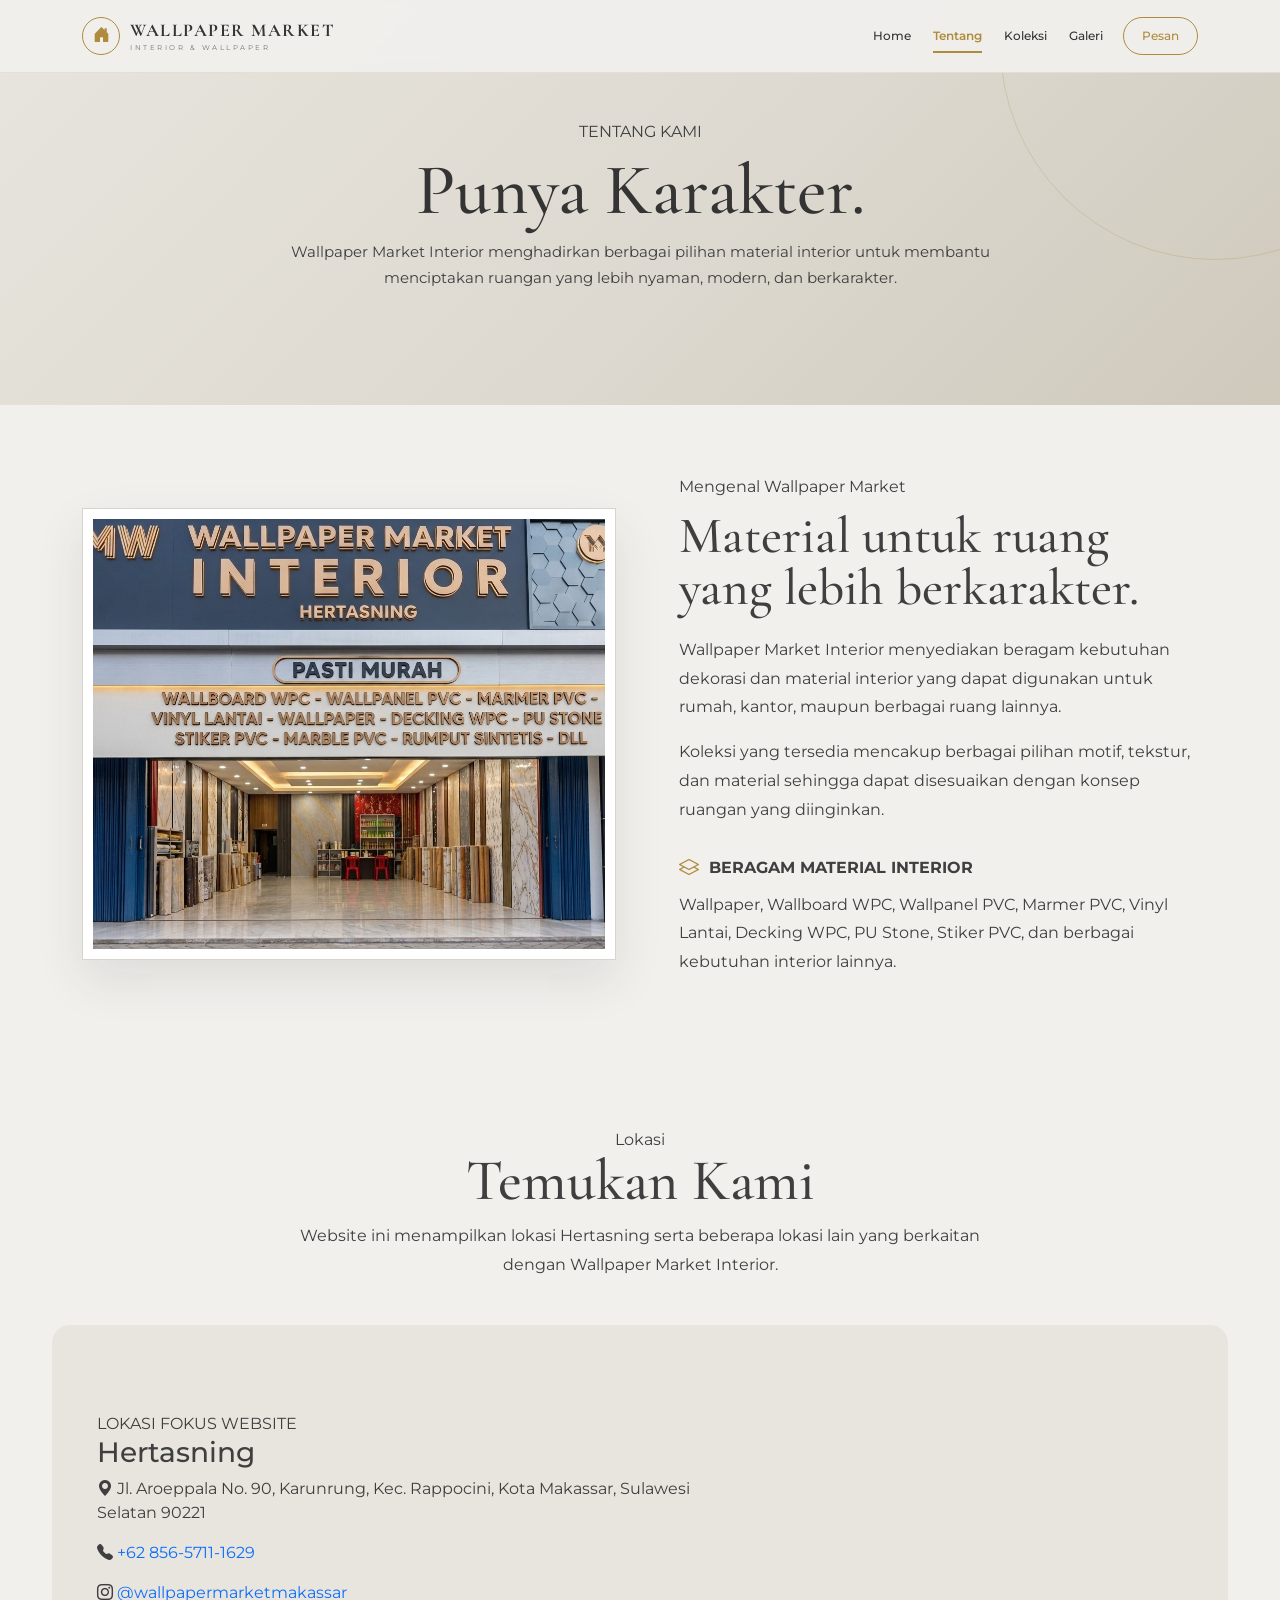
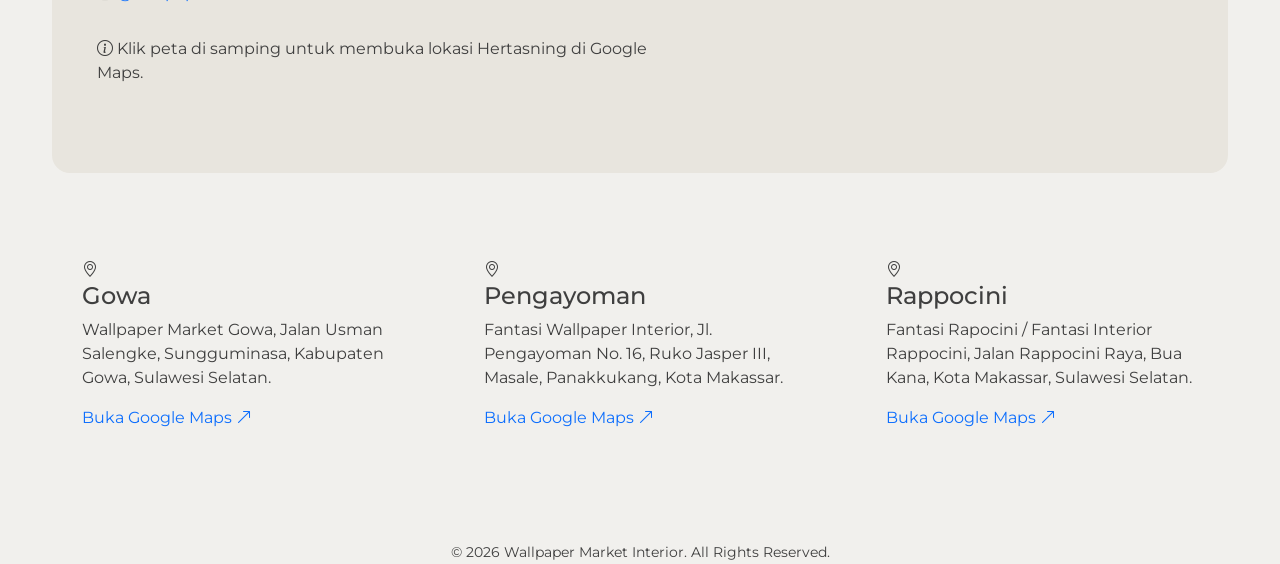
==== commit 07903422: "Initial commit" ====
--- a/tentang.html
+++ b/tentang.html
@@ -182,7 +182,7 @@
          HEADER TENTANG
     ====================================================== -->
 
-    <header class="about-header">
+    <header class="about-luxury-hero">
 
         <div class="container">
 
@@ -214,7 +214,7 @@
          TENTANG WALLPAPER MARKET
     ====================================================== -->
 
-    <section class="about-section">
+    <section class="about-story-section">
 
         <div class="container">
 
@@ -224,7 +224,7 @@
 
                 <div class="col-lg-6">
 
-                    <div class="about-image">
+                    <div class="about-photo-frame">
 
                         <img
                             src="image/foto-tentang.jpg"
@@ -620,16 +620,14 @@
 
     <footer class="site-footer">
 
-            <div class="text-center">
-
-                <small>
-
-                    © 2026 Wallpaper Market Interior.
-                    All Rights Reserved.
-
-                </small>
-
-            </div>
+        <div class="text-center">
+
+            <small>
+
+                © 2026 Wallpaper Market Interior.
+                All Rights Reserved.
+
+            </small>
 
         </div>
 
@@ -697,4 +695,4 @@
 
 </body>
 
-</html>+</html>
--- a/style.css
+++ b/style.css
@@ -3415,12 +3415,7 @@
     }
 }
 
-@media (max-width: 767px) {
-    .collection-section {
-        padding-top: 28px;
-    }
-
-    .collection-section .row {
+@media (max-width: 767px) {.collection-section .row {
         --bs-gutter-x: 18px;
         --bs-gutter-y: 24px;
     }
@@ -3446,13 +3441,7 @@
     .collection-section .row {
         --bs-gutter-x: 24px;
         --bs-gutter-y: 34px;
-    }
-
-    .category-image {
-        height: 300px !important;
-    }
-
-    .category-card .card-body {
+    }.category-card .card-body {
         padding: 22px 24px 28px !important;
     }
 }
@@ -3935,135 +3924,283 @@
     padding-top: 60px;
     padding-bottom: 60px;
 }
- <style>
-        .cart-list {
-            display: flex;
-            flex-direction: column;
-            gap: 12px;
-        }
-
-        .cart-item {
-            display: flex;
-            align-items: center;
-            gap: 15px;
-            padding: 15px;
-            border: 1px solid #d7d4cc;
-            border-radius: 14px;
-            background: #f8f7f4;
-        }
-
-        .cart-item-info {
-            flex: 1;
-            min-width: 0;
-        }
-
-        .cart-item-info strong {
-            display: block;
-            margin-bottom: 5px;
-            color: #343434;
-        }
-
-        .cart-item-info small {
-            display: block;
-            color: #747474;
-            line-height: 1.6;
-        }
-
-        .cart-item-price {
-            text-align: right;
-            white-space: nowrap;
-        }
-
-        .cart-item-price strong {
-            display: block;
-            color: #9b7d3f;
-        }
-
-        .cart-item-price small {
-            color: #747474;
-        }
-
-        .cart-remove {
-            border: none;
-            background: transparent;
-            color: #9b7d3f;
-            font-size: 19px;
-            padding: 5px;
-            cursor: pointer;
-            transition: .2s;
-        }
-
-        .cart-remove:hover {
-            color: #343434;
-            transform: scale(1.1);
-        }
-
-        .cart-empty {
-            padding: 22px 15px;
-            text-align: center;
-            color: #747474;
-            border: 1px dashed #d7d4cc;
-            border-radius: 14px;
-        }
-
-        .cart-total {
-            display: flex;
-            justify-content: space-between;
-            align-items: center;
-            gap: 15px;
-            margin-top: 16px;
-            padding-top: 16px;
-            border-top: 1px solid #d7d4cc;
-            color: #343434;
-            font-weight: 600;
-        }
-
-        .add-product-btn {
-            width: 100%;
-            border: 1px solid #b08b3d;
-            background: transparent;
-            color: #9b7d3f;
-            padding: 12px 18px;
-            border-radius: 12px;
-            font-family: 'Montserrat', sans-serif;
-            font-weight: 600;
-            transition: .25s;
-        }
-
-        .add-product-btn:hover {
-            background: #b08b3d;
-            color: #fff;
-        }
-
-        .product-preview {
-            margin-bottom: 20px;
-            text-align: center;
-        }
-
-        .product-preview img {
-            width: 100%;
-            max-width: 430px;
-            max-height: 300px;
-            object-fit: contain;
-            border-radius: 15px;
-        }
-
-        @media (max-width: 575px) {
-            .cart-item {
-                align-items: flex-start;
-                flex-wrap: wrap;
-            }
-
-            .cart-item-info {
-                width: calc(100% - 40px);
-            }
-
-            .cart-item-price {
-                text-align: left;
-            }
-
-            .cart-remove {
-                margin-left: auto;
-            }
-        }
- +
+/* =========================================================
+   TAMBAHAN - KERANJANG PESANAN
+   Merapikan tombol tambah, daftar produk, hapus, dan total.
+========================================================= */
+
+.add-product-btn {
+    display: inline-flex;
+    align-items: center;
+    justify-content: center;
+    gap: 9px;
+
+    width: 100%;
+    min-height: 48px;
+    padding: 12px 18px;
+
+    background: var(--mustard);
+    border: 1px solid var(--mustard);
+    border-radius: 8px;
+
+    color: var(--white);
+    font-family: "Montserrat", sans-serif;
+    font-size: 12px;
+    font-weight: 600;
+
+    cursor: pointer;
+    transition: .25s ease;
+}
+
+.add-product-btn i {
+    font-size: 16px;
+}
+
+.add-product-btn:hover {
+    background: var(--mustard-dark);
+    border-color: var(--mustard-dark);
+    transform: translateY(-1px);
+}
+
+.add-product-btn:active {
+    transform: translateY(0);
+}
+
+
+/* KARTU DAFTAR PESANAN */
+.selected-price:has(#cartList) {
+    align-items: flex-start;
+}
+
+.selected-price:has(#cartList) > div:last-child {
+    min-width: 0;
+    flex: 1;
+}
+
+.selected-price:has(#cartList) .price-icon {
+    margin-top: 2px;
+}
+
+.selected-price:has(#cartList) > div:last-child > strong {
+    font-family: "Cormorant Garamond", serif;
+    font-size: 25px;
+    line-height: 1.05;
+}
+
+
+/* DAFTAR PRODUK */
+.cart-list {
+    display: flex;
+    flex-direction: column;
+    gap: 10px;
+
+    margin-top: 14px !important;
+}
+
+.cart-item {
+    display: grid;
+    grid-template-columns: minmax(0, 1fr) auto auto;
+    align-items: center;
+    gap: 16px;
+
+    padding: 16px 17px;
+
+    background: rgba(255, 255, 255, .58);
+    border: 1px solid var(--border);
+    border-radius: 9px;
+}
+
+.cart-item-info {
+    min-width: 0;
+
+    display: flex;
+    flex-direction: column;
+    gap: 3px;
+}
+
+.cart-item-info strong {
+    color: var(--dark);
+    font-family: "Cormorant Garamond", serif;
+    font-size: 21px;
+    line-height: 1.1;
+}
+
+.cart-item-info small,
+.cart-item-price small {
+    color: var(--muted);
+    font-size: 10px;
+    line-height: 1.45;
+}
+
+.cart-item-price {
+    min-width: 115px;
+
+    display: flex;
+    flex-direction: column;
+    align-items: flex-end;
+    gap: 3px;
+
+    text-align: right;
+}
+
+.cart-item-price strong {
+    color: var(--dark);
+    font-size: 15px;
+    line-height: 1.2;
+}
+
+.cart-remove {
+    width: 36px;
+    height: 36px;
+
+    display: inline-flex;
+    align-items: center;
+    justify-content: center;
+
+    flex: 0 0 36px;
+
+    background: var(--white);
+    border: 1px solid var(--border);
+    border-radius: 7px;
+
+    color: var(--muted);
+    font-size: 14px;
+
+    cursor: pointer;
+    transition: .25s ease;
+}
+
+.cart-remove:hover {
+    color: var(--white);
+    background: var(--dark);
+    border-color: var(--dark);
+}
+
+.cart-empty {
+    padding: 18px;
+
+    background: rgba(255, 255, 255, .5);
+    border: 1px dashed var(--border);
+    border-radius: 8px;
+
+    color: var(--muted);
+    font-size: 11px;
+    text-align: center;
+}
+
+
+/* TOTAL PESANAN */
+.cart-total {
+    display: flex;
+    align-items: flex-end;
+    justify-content: space-between;
+    gap: 20px;
+
+    margin-top: 16px;
+    padding-top: 17px;
+
+    border-top: 1px solid var(--border);
+}
+
+.cart-total > div:first-child {
+    color: var(--muted);
+    font-size: 11px;
+    line-height: 1.6;
+}
+
+.cart-total > div:first-child span:last-child {
+    color: var(--dark);
+    font-size: 14px;
+    font-weight: 600;
+}
+
+.cart-total .text-end {
+    min-width: 125px;
+}
+
+.cart-total small {
+    color: var(--muted);
+    font-size: 8px;
+    letter-spacing: 1.5px;
+    font-weight: 600;
+}
+
+.cart-total strong {
+    display: block;
+    margin-top: 3px;
+
+    color: var(--dark);
+    font-family: "Cormorant Garamond", serif;
+    font-size: 27px;
+    line-height: 1;
+}
+
+
+/* RESPONSIVE KERANJANG */
+@media (max-width: 767px) {
+
+    .add-product-btn {
+        width: 100%;
+    }
+
+    .cart-item {
+        grid-template-columns: minmax(0, 1fr) auto;
+        gap: 12px;
+    }
+
+    .cart-item-price {
+        grid-column: 1 / 2;
+        align-items: flex-start;
+        text-align: left;
+    }
+
+    .cart-remove {
+        grid-column: 2 / 3;
+        grid-row: 1 / span 2;
+    }
+
+    .cart-total {
+        align-items: flex-start;
+    }
+
+    .cart-total .text-end {
+        min-width: 105px;
+    }
+
+    .cart-total strong {
+        font-size: 23px;
+    }
+}
+
+@media (max-width: 480px) {
+
+    .selected-price:has(#cartList) {
+        gap: 11px;
+        padding: 16px;
+    }
+
+    .selected-price:has(#cartList) .price-icon {
+        width: 38px;
+        height: 38px;
+        flex-basis: 38px;
+    }
+
+    .selected-price:has(#cartList) > div:last-child > strong {
+        font-size: 22px;
+    }
+
+    .cart-item {
+        padding: 14px;
+    }
+
+    .cart-total {
+        flex-direction: column;
+        gap: 12px;
+    }
+
+    .cart-total .text-end {
+        width: 100%;
+        text-align: left !important;
+    }
+}
